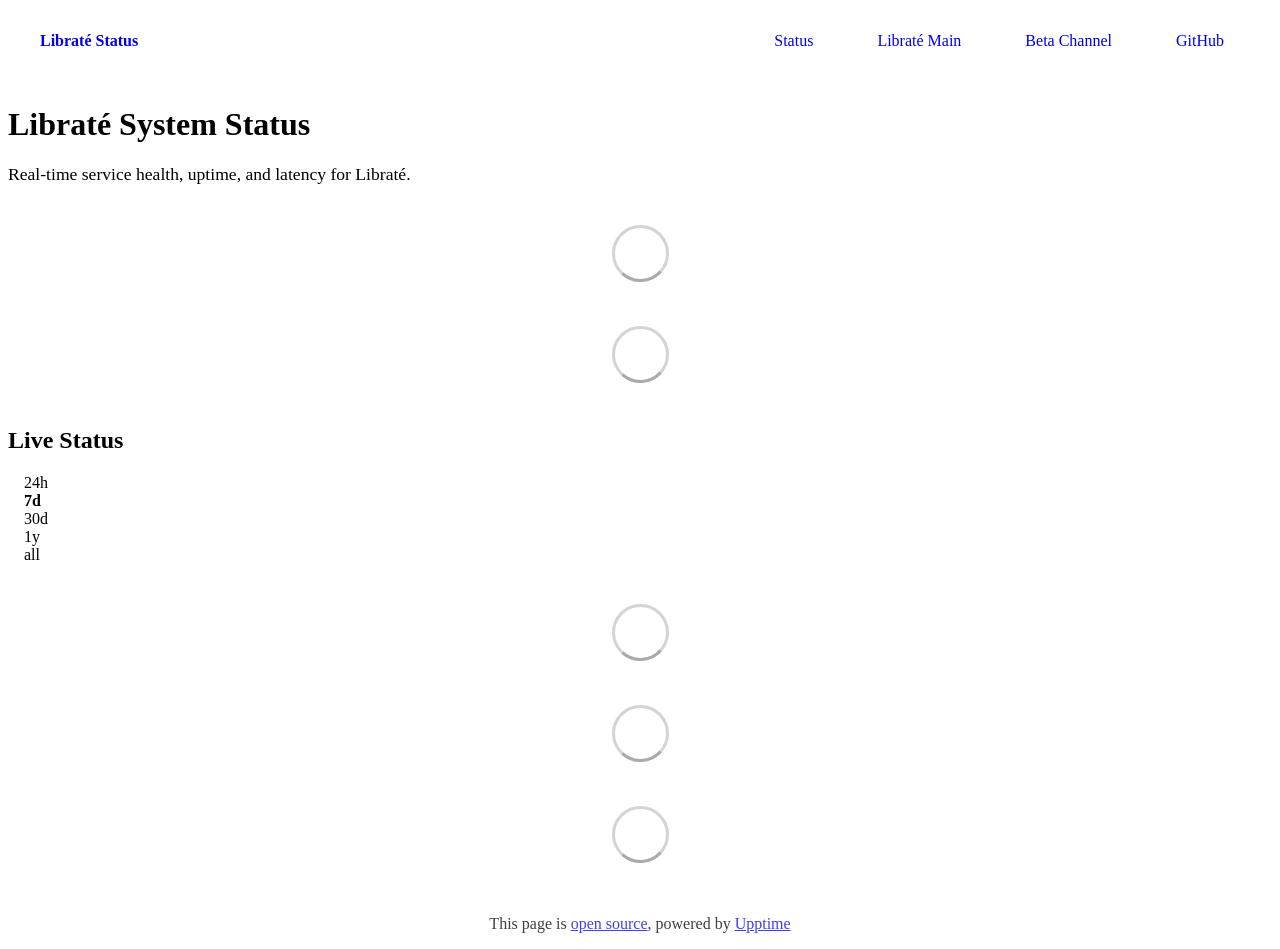
==== index.html @ e99e2a6e "deploy: f93b79f21cb26e898735412e46e18799ef40be3e" ====
<!DOCTYPE html> <html lang=en> <head> <meta charset=utf-8> <meta content="width=device-width,initial-scale=1" name=viewport> <meta content=#333333 name=theme-color> <base href=/ > <link href=manifest.json rel=manifest crossorigin=use-credentials> <script>__SAPPER__={baseUrl:"",preloaded:[void 0,{}]};if('serviceWorker' in navigator)navigator.serviceWorker.register('/service-worker.js');(function(){try{eval("async function x(){}");var main="/client/client.6e28bb0c.js"}catch(e){main="/client/legacy/client.334167ef.js"};var s=document.createElement("script");try{new Function("if(0)import('')")();s.src=main;s.type="module";s.crossOrigin="use-credentials";}catch(e){s.src="/client/shimport@2.0.5.js";s.setAttribute("data-main",main);}document.head.appendChild(s);}());</script> <link href=client/client-31a52aa5.css rel=stylesheet><link href=client/createOctokit-a85f76c7.css rel=stylesheet><link href=client/index-b0b6455a.css rel=stylesheet> <title>Libraté Status</title> <script>// If `prefers-color-scheme` is not supported, fall back to light mode.
      // In this case, light.css will be downloaded with `highest` priority.
      if (typeof window !== "undefined" && typeof document !== "undefined" && "matchMedia" in window && window.matchMedia('(prefers-color-scheme: dark)').media === 'not all') {
        document.documentElement.style.display = 'none';
        document.head.insertAdjacentHTML(
          'beforeend',
          '<link rel="stylesheet" href={`${config.path}/themes/light.css`} onload="document.documentElement.style.display = \'\'">',
        );
      } </script> <link href=https://status.librate.app/themes/light.css rel=stylesheet media=(prefers-color-scheme:light)> <link href=https://status.librate.app/themes/dark.css rel=stylesheet media=(prefers-color-scheme:dark)><link href=https://status.librate.app/global.css rel=stylesheet><link href=https://raw.githubusercontent.com/upptime/upptime/master/assets/upptime-icon.svg rel=icon type=image/svg><link href=/logo-192.png rel=icon type=image/png> <link href=/client/client.6e28bb0c.js rel=modulepreload as=script crossorigin=use-credentials><link href=/client/client-31a52aa5.css rel=preload as=style><link href=/client/index.252798cd.js rel=modulepreload as=script crossorigin=use-credentials><link href=/client/createOctokit.df3ff7d2.js rel=modulepreload as=script crossorigin=use-credentials><link href=/client/inject_styles.803b7e80.js rel=modulepreload as=script crossorigin=use-credentials><link href=/client/createOctokit-a85f76c7.css rel=preload as=style><link href=/client/index-b0b6455a.css rel=preload as=style></head> <body> <div id=sapper> <nav class=svelte-a08hsz><div class="svelte-a08hsz container"><div><a href=https://status.librate.app class="svelte-a08hsz logo"><img alt="" class=svelte-a08hsz src=https://librate.app/icon.png> <div>Libraté Status</div></a></div> <ul class=svelte-a08hsz><li><a href=/ class=svelte-a08hsz target=_self aria-current=page>Status</a> <li><a href=https://librate.app class=svelte-a08hsz target=_self>Libraté Main</a> <li><a href=https://beta.librate.app class=svelte-a08hsz target=_self>Beta Channel</a> <li><a href=https://github.com/TheDaoOfCoding/status-librate class=svelte-a08hsz target=_self>GitHub</a> </li> </ul></div> </nav> <main class=container> <header class=svelte-ngkazm><h1><strong>Libraté System Status</strong></h1> <p class="svelte-ngkazm lead">Real-time service health, uptime, and latency for Libraté.</header> <section class=svelte-8lnl4f><div class="svelte-68jxue loading"><svg class=svelte-68jxue height=38 stroke=#aaa width=38 xmlns=http://www.w3.org/2000/svg><g fill=none fill-rule=evenodd><g stroke-width=2 transform="translate(1 1)"><circle cx=18 cy=18 r=18 stroke-opacity=.5></circle><path d="M36 18c0-9.94-8.06-18-18-18"><animateTransform attributeName=transform dur=1s from="0 18 18" repeatCount=indefinite to="360 18 18" type=rotate></animateTransform></path></g></g></svg></div> </section> <section class=svelte-8lnl4f><div class="svelte-68jxue loading"><svg class=svelte-68jxue height=38 stroke=#aaa width=38 xmlns=http://www.w3.org/2000/svg><g fill=none fill-rule=evenodd><g stroke-width=2 transform="translate(1 1)"><circle cx=18 cy=18 r=18 stroke-opacity=.5></circle><path d="M36 18c0-9.94-8.06-18-18-18"><animateTransform attributeName=transform dur=1s from="0 18 18" repeatCount=indefinite to="360 18 18" type=rotate></animateTransform></path></g></g></svg></div> </section> <div class="svelte-fqsq6s f changed"><h2>Live Status</h2> <form class="svelte-fqsq6s f r"><div><input class=svelte-fqsq6s id=data_day name=d type=radio value=day><label class=svelte-fqsq6s for=data_day>24h</label></div> <div><input class=svelte-fqsq6s id=data_week name=d type=radio value=week checked><label class=svelte-fqsq6s for=data_week>7d</label></div> <div><input class=svelte-fqsq6s id=data_month name=d type=radio value=month><label class=svelte-fqsq6s for=data_month>30d</label></div> <div><input class=svelte-fqsq6s id=data_year name=d type=radio value=year><label class=svelte-fqsq6s for=data_year>1y</label></div> <div><input class=svelte-fqsq6s id=data_all name=d type=radio value=all><label class=svelte-fqsq6s for=data_all>all</label></div></form></div> <section class="svelte-fqsq6s live-status"><div class="svelte-68jxue loading"><svg class=svelte-68jxue height=38 stroke=#aaa width=38 xmlns=http://www.w3.org/2000/svg><g fill=none fill-rule=evenodd><g stroke-width=2 transform="translate(1 1)"><circle cx=18 cy=18 r=18 stroke-opacity=.5></circle><path d="M36 18c0-9.94-8.06-18-18-18"><animateTransform attributeName=transform dur=1s from="0 18 18" repeatCount=indefinite to="360 18 18" type=rotate></animateTransform></path></g></g></svg></div> </section> <section><div class="svelte-68jxue loading"><svg class=svelte-68jxue height=38 stroke=#aaa width=38 xmlns=http://www.w3.org/2000/svg><g fill=none fill-rule=evenodd><g stroke-width=2 transform="translate(1 1)"><circle cx=18 cy=18 r=18 stroke-opacity=.5></circle><path d="M36 18c0-9.94-8.06-18-18-18"><animateTransform attributeName=transform dur=1s from="0 18 18" repeatCount=indefinite to="360 18 18" type=rotate></animateTransform></path></g></g></svg></div> </section> <section><div class="svelte-68jxue loading"><svg class=svelte-68jxue height=38 stroke=#aaa width=38 xmlns=http://www.w3.org/2000/svg><g fill=none fill-rule=evenodd><g stroke-width=2 transform="translate(1 1)"><circle cx=18 cy=18 r=18 stroke-opacity=.5></circle><path d="M36 18c0-9.94-8.06-18-18-18"><animateTransform attributeName=transform dur=1s from="0 18 18" repeatCount=indefinite to="360 18 18" type=rotate></animateTransform></path></g></g></svg></div></section></main> <footer class=svelte-jbr799><p>This page is <a href=https://github.com/TheDaoOfCoding/status-librate>open source</a>, powered by <a href=https://upptime.js.org>Upptime</a></p> </footer></div> <script> try {
        if (typeof window !== "undefined" && window.navigator && navigator.serviceWorker) {
          navigator.serviceWorker.getRegistrations().then(function (registrations) {
            for (let registration of registrations) {
              registration.unregister();
            }
          });
        }
        if (typeof window !== "undefined" && "caches" in window) {
          caches.keys().then(function (keyList) {
            return Promise.all(
              keyList.map(function (key) {
                return caches.delete(key);
              })
            );
          });
        }
      } catch (error) {} </script>
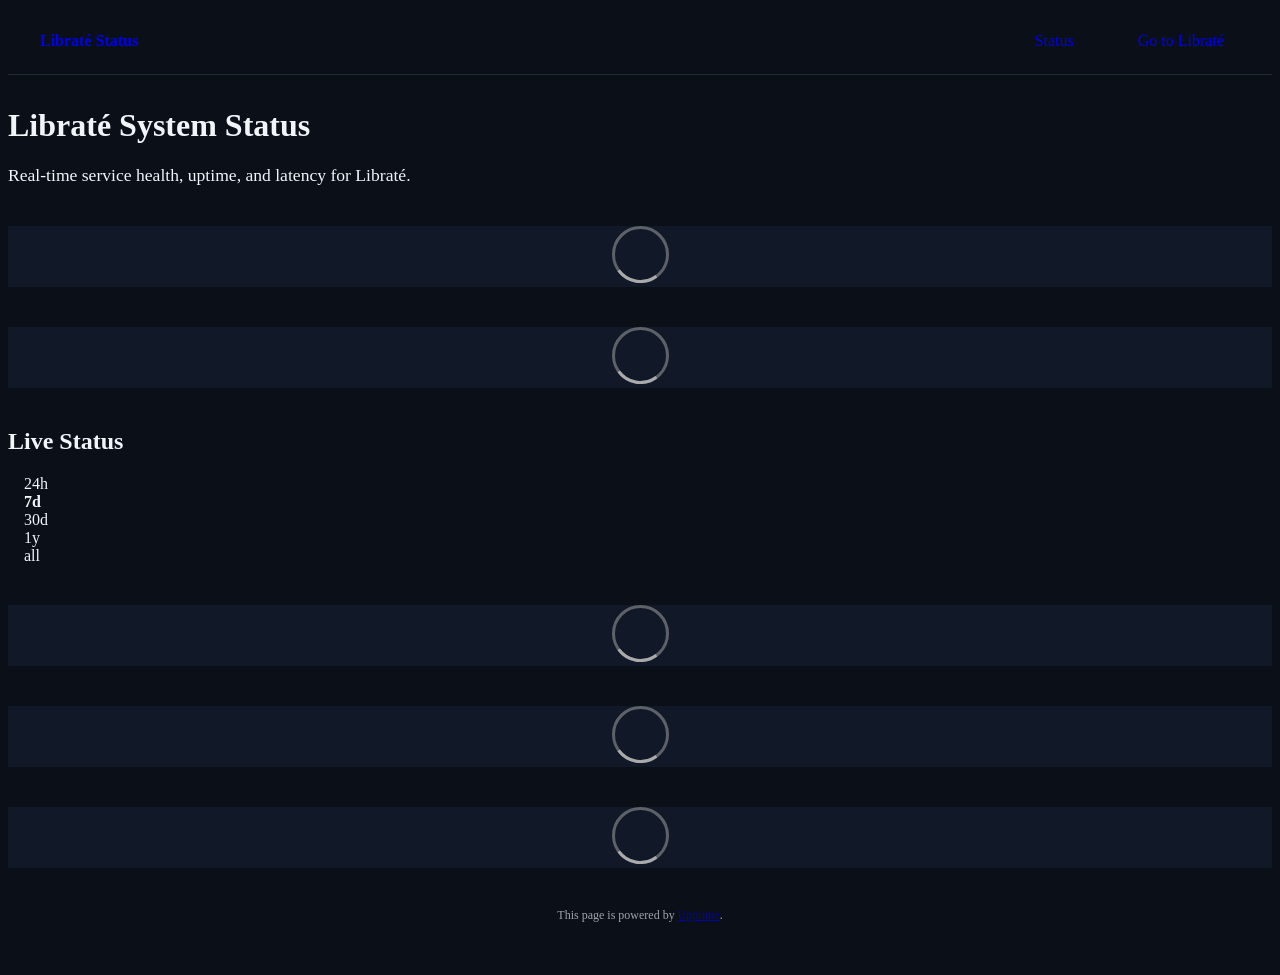
==== commit 5ecdb08e: "deploy: ea95e02819aece655753939b5dbed9e37f55bfc8" ====
--- a/index.html
+++ b/index.html
@@ -1,12 +1,4 @@
-<!DOCTYPE html> <html lang=en> <head> <meta charset=utf-8> <meta content="width=device-width,initial-scale=1" name=viewport> <meta content=#333333 name=theme-color> <base href=/ > <link href=manifest.json rel=manifest crossorigin=use-credentials> <script>__SAPPER__={baseUrl:"",preloaded:[void 0,{}]};if('serviceWorker' in navigator)navigator.serviceWorker.register('/service-worker.js');(function(){try{eval("async function x(){}");var main="/client/client.6e28bb0c.js"}catch(e){main="/client/legacy/client.334167ef.js"};var s=document.createElement("script");try{new Function("if(0)import('')")();s.src=main;s.type="module";s.crossOrigin="use-credentials";}catch(e){s.src="/client/shimport@2.0.5.js";s.setAttribute("data-main",main);}document.head.appendChild(s);}());</script> <link href=client/client-31a52aa5.css rel=stylesheet><link href=client/createOctokit-a85f76c7.css rel=stylesheet><link href=client/index-b0b6455a.css rel=stylesheet> <title>Libraté Status</title> <script>// If `prefers-color-scheme` is not supported, fall back to light mode.
-      // In this case, light.css will be downloaded with `highest` priority.
-      if (typeof window !== "undefined" && typeof document !== "undefined" && "matchMedia" in window && window.matchMedia('(prefers-color-scheme: dark)').media === 'not all') {
-        document.documentElement.style.display = 'none';
-        document.head.insertAdjacentHTML(
-          'beforeend',
-          '<link rel="stylesheet" href={`${config.path}/themes/light.css`} onload="document.documentElement.style.display = \'\'">',
-        );
-      } </script> <link href=https://status.librate.app/themes/light.css rel=stylesheet media=(prefers-color-scheme:light)> <link href=https://status.librate.app/themes/dark.css rel=stylesheet media=(prefers-color-scheme:dark)><link href=https://status.librate.app/global.css rel=stylesheet><link href=https://raw.githubusercontent.com/upptime/upptime/master/assets/upptime-icon.svg rel=icon type=image/svg><link href=/logo-192.png rel=icon type=image/png> <link href=/client/client.6e28bb0c.js rel=modulepreload as=script crossorigin=use-credentials><link href=/client/client-31a52aa5.css rel=preload as=style><link href=/client/index.252798cd.js rel=modulepreload as=script crossorigin=use-credentials><link href=/client/createOctokit.df3ff7d2.js rel=modulepreload as=script crossorigin=use-credentials><link href=/client/inject_styles.803b7e80.js rel=modulepreload as=script crossorigin=use-credentials><link href=/client/createOctokit-a85f76c7.css rel=preload as=style><link href=/client/index-b0b6455a.css rel=preload as=style></head> <body> <div id=sapper> <nav class=svelte-a08hsz><div class="svelte-a08hsz container"><div><a href=https://status.librate.app class="svelte-a08hsz logo"><img alt="" class=svelte-a08hsz src=https://librate.app/icon.png> <div>Libraté Status</div></a></div> <ul class=svelte-a08hsz><li><a href=/ class=svelte-a08hsz target=_self aria-current=page>Status</a> <li><a href=https://librate.app class=svelte-a08hsz target=_self>Libraté Main</a> <li><a href=https://beta.librate.app class=svelte-a08hsz target=_self>Beta Channel</a> <li><a href=https://github.com/TheDaoOfCoding/status-librate class=svelte-a08hsz target=_self>GitHub</a> </li> </ul></div> </nav> <main class=container> <header class=svelte-ngkazm><h1><strong>Libraté System Status</strong></h1> <p class="svelte-ngkazm lead">Real-time service health, uptime, and latency for Libraté.</header> <section class=svelte-8lnl4f><div class="svelte-68jxue loading"><svg class=svelte-68jxue height=38 stroke=#aaa width=38 xmlns=http://www.w3.org/2000/svg><g fill=none fill-rule=evenodd><g stroke-width=2 transform="translate(1 1)"><circle cx=18 cy=18 r=18 stroke-opacity=.5></circle><path d="M36 18c0-9.94-8.06-18-18-18"><animateTransform attributeName=transform dur=1s from="0 18 18" repeatCount=indefinite to="360 18 18" type=rotate></animateTransform></path></g></g></svg></div> </section> <section class=svelte-8lnl4f><div class="svelte-68jxue loading"><svg class=svelte-68jxue height=38 stroke=#aaa width=38 xmlns=http://www.w3.org/2000/svg><g fill=none fill-rule=evenodd><g stroke-width=2 transform="translate(1 1)"><circle cx=18 cy=18 r=18 stroke-opacity=.5></circle><path d="M36 18c0-9.94-8.06-18-18-18"><animateTransform attributeName=transform dur=1s from="0 18 18" repeatCount=indefinite to="360 18 18" type=rotate></animateTransform></path></g></g></svg></div> </section> <div class="svelte-fqsq6s f changed"><h2>Live Status</h2> <form class="svelte-fqsq6s f r"><div><input class=svelte-fqsq6s id=data_day name=d type=radio value=day><label class=svelte-fqsq6s for=data_day>24h</label></div> <div><input class=svelte-fqsq6s id=data_week name=d type=radio value=week checked><label class=svelte-fqsq6s for=data_week>7d</label></div> <div><input class=svelte-fqsq6s id=data_month name=d type=radio value=month><label class=svelte-fqsq6s for=data_month>30d</label></div> <div><input class=svelte-fqsq6s id=data_year name=d type=radio value=year><label class=svelte-fqsq6s for=data_year>1y</label></div> <div><input class=svelte-fqsq6s id=data_all name=d type=radio value=all><label class=svelte-fqsq6s for=data_all>all</label></div></form></div> <section class="svelte-fqsq6s live-status"><div class="svelte-68jxue loading"><svg class=svelte-68jxue height=38 stroke=#aaa width=38 xmlns=http://www.w3.org/2000/svg><g fill=none fill-rule=evenodd><g stroke-width=2 transform="translate(1 1)"><circle cx=18 cy=18 r=18 stroke-opacity=.5></circle><path d="M36 18c0-9.94-8.06-18-18-18"><animateTransform attributeName=transform dur=1s from="0 18 18" repeatCount=indefinite to="360 18 18" type=rotate></animateTransform></path></g></g></svg></div> </section> <section><div class="svelte-68jxue loading"><svg class=svelte-68jxue height=38 stroke=#aaa width=38 xmlns=http://www.w3.org/2000/svg><g fill=none fill-rule=evenodd><g stroke-width=2 transform="translate(1 1)"><circle cx=18 cy=18 r=18 stroke-opacity=.5></circle><path d="M36 18c0-9.94-8.06-18-18-18"><animateTransform attributeName=transform dur=1s from="0 18 18" repeatCount=indefinite to="360 18 18" type=rotate></animateTransform></path></g></g></svg></div> </section> <section><div class="svelte-68jxue loading"><svg class=svelte-68jxue height=38 stroke=#aaa width=38 xmlns=http://www.w3.org/2000/svg><g fill=none fill-rule=evenodd><g stroke-width=2 transform="translate(1 1)"><circle cx=18 cy=18 r=18 stroke-opacity=.5></circle><path d="M36 18c0-9.94-8.06-18-18-18"><animateTransform attributeName=transform dur=1s from="0 18 18" repeatCount=indefinite to="360 18 18" type=rotate></animateTransform></path></g></g></svg></div></section></main> <footer class=svelte-jbr799><p>This page is <a href=https://github.com/TheDaoOfCoding/status-librate>open source</a>, powered by <a href=https://upptime.js.org>Upptime</a></p> </footer></div> <script> try {
+<!DOCTYPE html> <html lang=en> <head> <meta charset=utf-8> <meta content="width=device-width,initial-scale=1" name=viewport> <meta content=#333333 name=theme-color> <base href=/ > <link href=manifest.json rel=manifest crossorigin=use-credentials> <script>__SAPPER__={baseUrl:"",preloaded:[void 0,{}]};if('serviceWorker' in navigator)navigator.serviceWorker.register('/service-worker.js');(function(){try{eval("async function x(){}");var main="/client/client.7a0b348d.js"}catch(e){main="/client/legacy/client.0880f5b7.js"};var s=document.createElement("script");try{new Function("if(0)import('')")();s.src=main;s.type="module";s.crossOrigin="use-credentials";}catch(e){s.src="/client/shimport@2.0.5.js";s.setAttribute("data-main",main);}document.head.appendChild(s);}());</script> <link href=client/client-31a52aa5.css rel=stylesheet><link href=client/createOctokit-a85f76c7.css rel=stylesheet><link href=client/index-b0b6455a.css rel=stylesheet> <title>Libraté Status</title><link href=https://www.librate.app/favicon.png rel=icon type=image/png> <link href=https://www.librate.app/favicon.png rel="shortcut icon" type=image/png> <style>:root{--body-background-color:#0b0f17;--body-text-color:#f1f5f9;--card-background-color:#111827;--nav-background-color:#0b0f17;--nav-border-bottom-color:#1f2937}body{background-color:#0b0f17!important;color:#f1f5f9!important}nav{background-color:#0b0f17!important;border-bottom:1px solid #1f2937!important}.card,article,section{background-color:#111827!important;border-color:#1f2937!important}footer{font-size:.75rem!important;opacity:.65!important;margin-top:2.5rem!important;padding-bottom:2rem!important}footer a,footer p,footer span{font-size:.75rem!important}</style> <link href=/assets/custom.css rel=stylesheet><link href=https://status.librate.app/global.css rel=stylesheet><link href=https://www.librate.app/favicon.png rel=icon type=image/svg><link href=https://www.librate.app/favicon.png rel=icon type=image/png> <link href=/client/client.7a0b348d.js rel=modulepreload as=script crossorigin=use-credentials><link href=/client/client-31a52aa5.css rel=preload as=style><link href=/client/index.db1322d4.js rel=modulepreload as=script crossorigin=use-credentials><link href=/client/createOctokit.10a37d84.js rel=modulepreload as=script crossorigin=use-credentials><link href=/client/inject_styles.803b7e80.js rel=modulepreload as=script crossorigin=use-credentials><link href=/client/createOctokit-a85f76c7.css rel=preload as=style><link href=/client/index-b0b6455a.css rel=preload as=style></head> <body> <div id=sapper> <nav class=svelte-a08hsz><div class="svelte-a08hsz container"><div><a href=https://status.librate.app class="svelte-a08hsz logo"><img alt="" class=svelte-a08hsz src=https://www.librate.app/favicon.png> <div>Libraté Status</div></a></div> <ul class=svelte-a08hsz><li><a href=/ class=svelte-a08hsz target=_self aria-current=page>Status</a> <li><a href=https://www.librate.app class=svelte-a08hsz target=_self>Go to Libraté</a> </li> </ul></div> </nav> <main class=container> <header class=svelte-ngkazm><h1><strong>Libraté System Status</strong></h1> <p class="svelte-ngkazm lead">Real-time service health, uptime, and latency for Libraté.</header> <section class=svelte-8lnl4f><div class="svelte-68jxue loading"><svg class=svelte-68jxue height=38 stroke=#aaa width=38 xmlns=http://www.w3.org/2000/svg><g fill=none fill-rule=evenodd><g stroke-width=2 transform="translate(1 1)"><circle cx=18 cy=18 r=18 stroke-opacity=.5></circle><path d="M36 18c0-9.94-8.06-18-18-18"><animateTransform attributeName=transform dur=1s from="0 18 18" repeatCount=indefinite to="360 18 18" type=rotate></animateTransform></path></g></g></svg></div> </section> <section class=svelte-8lnl4f><div class="svelte-68jxue loading"><svg class=svelte-68jxue height=38 stroke=#aaa width=38 xmlns=http://www.w3.org/2000/svg><g fill=none fill-rule=evenodd><g stroke-width=2 transform="translate(1 1)"><circle cx=18 cy=18 r=18 stroke-opacity=.5></circle><path d="M36 18c0-9.94-8.06-18-18-18"><animateTransform attributeName=transform dur=1s from="0 18 18" repeatCount=indefinite to="360 18 18" type=rotate></animateTransform></path></g></g></svg></div> </section> <div class="svelte-fqsq6s f changed"><h2>Live Status</h2> <form class="svelte-fqsq6s f r"><div><input class=svelte-fqsq6s id=data_day name=d type=radio value=day><label class=svelte-fqsq6s for=data_day>24h</label></div> <div><input class=svelte-fqsq6s id=data_week name=d type=radio value=week checked><label class=svelte-fqsq6s for=data_week>7d</label></div> <div><input class=svelte-fqsq6s id=data_month name=d type=radio value=month><label class=svelte-fqsq6s for=data_month>30d</label></div> <div><input class=svelte-fqsq6s id=data_year name=d type=radio value=year><label class=svelte-fqsq6s for=data_year>1y</label></div> <div><input class=svelte-fqsq6s id=data_all name=d type=radio value=all><label class=svelte-fqsq6s for=data_all>all</label></div></form></div> <section class="svelte-fqsq6s live-status"><div class="svelte-68jxue loading"><svg class=svelte-68jxue height=38 stroke=#aaa width=38 xmlns=http://www.w3.org/2000/svg><g fill=none fill-rule=evenodd><g stroke-width=2 transform="translate(1 1)"><circle cx=18 cy=18 r=18 stroke-opacity=.5></circle><path d="M36 18c0-9.94-8.06-18-18-18"><animateTransform attributeName=transform dur=1s from="0 18 18" repeatCount=indefinite to="360 18 18" type=rotate></animateTransform></path></g></g></svg></div> </section> <section><div class="svelte-68jxue loading"><svg class=svelte-68jxue height=38 stroke=#aaa width=38 xmlns=http://www.w3.org/2000/svg><g fill=none fill-rule=evenodd><g stroke-width=2 transform="translate(1 1)"><circle cx=18 cy=18 r=18 stroke-opacity=.5></circle><path d="M36 18c0-9.94-8.06-18-18-18"><animateTransform attributeName=transform dur=1s from="0 18 18" repeatCount=indefinite to="360 18 18" type=rotate></animateTransform></path></g></g></svg></div> </section> <section><div class="svelte-68jxue loading"><svg class=svelte-68jxue height=38 stroke=#aaa width=38 xmlns=http://www.w3.org/2000/svg><g fill=none fill-rule=evenodd><g stroke-width=2 transform="translate(1 1)"><circle cx=18 cy=18 r=18 stroke-opacity=.5></circle><path d="M36 18c0-9.94-8.06-18-18-18"><animateTransform attributeName=transform dur=1s from="0 18 18" repeatCount=indefinite to="360 18 18" type=rotate></animateTransform></path></g></g></svg></div></section></main> <footer class=svelte-jbr799><p>This page is powered by <a href=https://upptime.js.org>Upptime</a>.</p> </footer></div> <script> try {
         if (typeof window !== "undefined" && window.navigator && navigator.serviceWorker) {
           navigator.serviceWorker.getRegistrations().then(function (registrations) {
             for (let registration of registrations) {
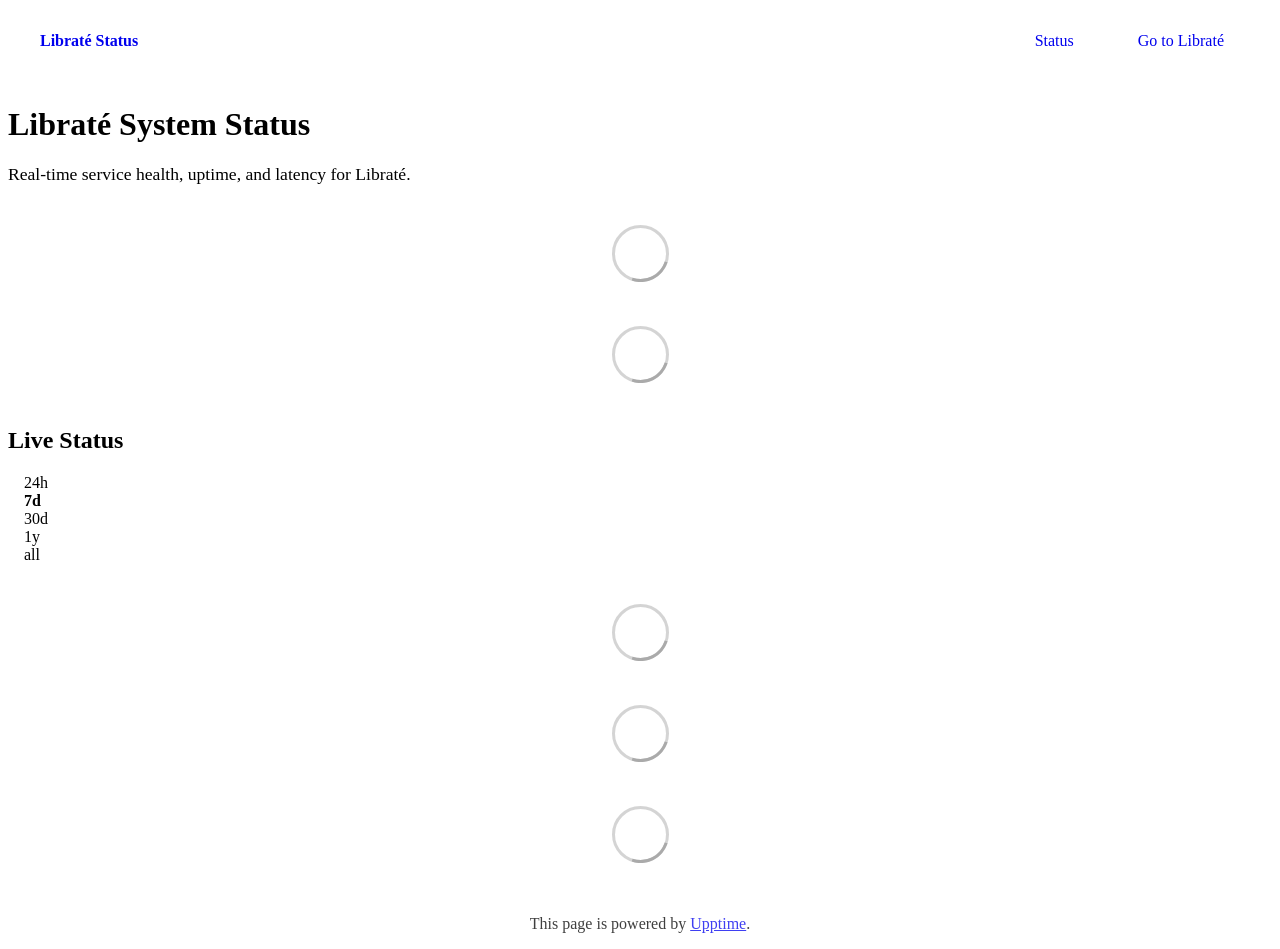
==== commit 7da84039: "deploy: a6da9244c2c4b4215129181642653ea4edbe910f" ====
--- a/index.html
+++ b/index.html
@@ -1,4 +1,4 @@
-<!DOCTYPE html> <html lang=en> <head> <meta charset=utf-8> <meta content="width=device-width,initial-scale=1" name=viewport> <meta content=#333333 name=theme-color> <base href=/ > <link href=manifest.json rel=manifest crossorigin=use-credentials> <script>__SAPPER__={baseUrl:"",preloaded:[void 0,{}]};if('serviceWorker' in navigator)navigator.serviceWorker.register('/service-worker.js');(function(){try{eval("async function x(){}");var main="/client/client.7a0b348d.js"}catch(e){main="/client/legacy/client.0880f5b7.js"};var s=document.createElement("script");try{new Function("if(0)import('')")();s.src=main;s.type="module";s.crossOrigin="use-credentials";}catch(e){s.src="/client/shimport@2.0.5.js";s.setAttribute("data-main",main);}document.head.appendChild(s);}());</script> <link href=client/client-31a52aa5.css rel=stylesheet><link href=client/createOctokit-a85f76c7.css rel=stylesheet><link href=client/index-b0b6455a.css rel=stylesheet> <title>Libraté Status</title><link href=https://www.librate.app/favicon.png rel=icon type=image/png> <link href=https://www.librate.app/favicon.png rel="shortcut icon" type=image/png> <style>:root{--body-background-color:#0b0f17;--body-text-color:#f1f5f9;--card-background-color:#111827;--nav-background-color:#0b0f17;--nav-border-bottom-color:#1f2937}body{background-color:#0b0f17!important;color:#f1f5f9!important}nav{background-color:#0b0f17!important;border-bottom:1px solid #1f2937!important}.card,article,section{background-color:#111827!important;border-color:#1f2937!important}footer{font-size:.75rem!important;opacity:.65!important;margin-top:2.5rem!important;padding-bottom:2rem!important}footer a,footer p,footer span{font-size:.75rem!important}</style> <link href=/assets/custom.css rel=stylesheet><link href=https://status.librate.app/global.css rel=stylesheet><link href=https://www.librate.app/favicon.png rel=icon type=image/svg><link href=https://www.librate.app/favicon.png rel=icon type=image/png> <link href=/client/client.7a0b348d.js rel=modulepreload as=script crossorigin=use-credentials><link href=/client/client-31a52aa5.css rel=preload as=style><link href=/client/index.db1322d4.js rel=modulepreload as=script crossorigin=use-credentials><link href=/client/createOctokit.10a37d84.js rel=modulepreload as=script crossorigin=use-credentials><link href=/client/inject_styles.803b7e80.js rel=modulepreload as=script crossorigin=use-credentials><link href=/client/createOctokit-a85f76c7.css rel=preload as=style><link href=/client/index-b0b6455a.css rel=preload as=style></head> <body> <div id=sapper> <nav class=svelte-a08hsz><div class="svelte-a08hsz container"><div><a href=https://status.librate.app class="svelte-a08hsz logo"><img alt="" class=svelte-a08hsz src=https://www.librate.app/favicon.png> <div>Libraté Status</div></a></div> <ul class=svelte-a08hsz><li><a href=/ class=svelte-a08hsz target=_self aria-current=page>Status</a> <li><a href=https://www.librate.app class=svelte-a08hsz target=_self>Go to Libraté</a> </li> </ul></div> </nav> <main class=container> <header class=svelte-ngkazm><h1><strong>Libraté System Status</strong></h1> <p class="svelte-ngkazm lead">Real-time service health, uptime, and latency for Libraté.</header> <section class=svelte-8lnl4f><div class="svelte-68jxue loading"><svg class=svelte-68jxue height=38 stroke=#aaa width=38 xmlns=http://www.w3.org/2000/svg><g fill=none fill-rule=evenodd><g stroke-width=2 transform="translate(1 1)"><circle cx=18 cy=18 r=18 stroke-opacity=.5></circle><path d="M36 18c0-9.94-8.06-18-18-18"><animateTransform attributeName=transform dur=1s from="0 18 18" repeatCount=indefinite to="360 18 18" type=rotate></animateTransform></path></g></g></svg></div> </section> <section class=svelte-8lnl4f><div class="svelte-68jxue loading"><svg class=svelte-68jxue height=38 stroke=#aaa width=38 xmlns=http://www.w3.org/2000/svg><g fill=none fill-rule=evenodd><g stroke-width=2 transform="translate(1 1)"><circle cx=18 cy=18 r=18 stroke-opacity=.5></circle><path d="M36 18c0-9.94-8.06-18-18-18"><animateTransform attributeName=transform dur=1s from="0 18 18" repeatCount=indefinite to="360 18 18" type=rotate></animateTransform></path></g></g></svg></div> </section> <div class="svelte-fqsq6s f changed"><h2>Live Status</h2> <form class="svelte-fqsq6s f r"><div><input class=svelte-fqsq6s id=data_day name=d type=radio value=day><label class=svelte-fqsq6s for=data_day>24h</label></div> <div><input class=svelte-fqsq6s id=data_week name=d type=radio value=week checked><label class=svelte-fqsq6s for=data_week>7d</label></div> <div><input class=svelte-fqsq6s id=data_month name=d type=radio value=month><label class=svelte-fqsq6s for=data_month>30d</label></div> <div><input class=svelte-fqsq6s id=data_year name=d type=radio value=year><label class=svelte-fqsq6s for=data_year>1y</label></div> <div><input class=svelte-fqsq6s id=data_all name=d type=radio value=all><label class=svelte-fqsq6s for=data_all>all</label></div></form></div> <section class="svelte-fqsq6s live-status"><div class="svelte-68jxue loading"><svg class=svelte-68jxue height=38 stroke=#aaa width=38 xmlns=http://www.w3.org/2000/svg><g fill=none fill-rule=evenodd><g stroke-width=2 transform="translate(1 1)"><circle cx=18 cy=18 r=18 stroke-opacity=.5></circle><path d="M36 18c0-9.94-8.06-18-18-18"><animateTransform attributeName=transform dur=1s from="0 18 18" repeatCount=indefinite to="360 18 18" type=rotate></animateTransform></path></g></g></svg></div> </section> <section><div class="svelte-68jxue loading"><svg class=svelte-68jxue height=38 stroke=#aaa width=38 xmlns=http://www.w3.org/2000/svg><g fill=none fill-rule=evenodd><g stroke-width=2 transform="translate(1 1)"><circle cx=18 cy=18 r=18 stroke-opacity=.5></circle><path d="M36 18c0-9.94-8.06-18-18-18"><animateTransform attributeName=transform dur=1s from="0 18 18" repeatCount=indefinite to="360 18 18" type=rotate></animateTransform></path></g></g></svg></div> </section> <section><div class="svelte-68jxue loading"><svg class=svelte-68jxue height=38 stroke=#aaa width=38 xmlns=http://www.w3.org/2000/svg><g fill=none fill-rule=evenodd><g stroke-width=2 transform="translate(1 1)"><circle cx=18 cy=18 r=18 stroke-opacity=.5></circle><path d="M36 18c0-9.94-8.06-18-18-18"><animateTransform attributeName=transform dur=1s from="0 18 18" repeatCount=indefinite to="360 18 18" type=rotate></animateTransform></path></g></g></svg></div></section></main> <footer class=svelte-jbr799><p>This page is powered by <a href=https://upptime.js.org>Upptime</a>.</p> </footer></div> <script> try {
+<!DOCTYPE html> <html lang=en> <head> <meta charset=utf-8> <meta content="width=device-width,initial-scale=1" name=viewport> <meta content=#333333 name=theme-color> <base href=/ > <link href=manifest.json rel=manifest crossorigin=use-credentials> <script>__SAPPER__={baseUrl:"",preloaded:[void 0,{}]};if('serviceWorker' in navigator)navigator.serviceWorker.register('/service-worker.js');(function(){try{eval("async function x(){}");var main="/client/client.b08d638d.js"}catch(e){main="/client/legacy/client.c1edb9f8.js"};var s=document.createElement("script");try{new Function("if(0)import('')")();s.src=main;s.type="module";s.crossOrigin="use-credentials";}catch(e){s.src="/client/shimport@2.0.5.js";s.setAttribute("data-main",main);}document.head.appendChild(s);}());</script> <link href=client/client-31a52aa5.css rel=stylesheet><link href=client/createOctokit-a85f76c7.css rel=stylesheet><link href=client/index-b0b6455a.css rel=stylesheet> <title>Libraté Status</title><link href=https://www.librate.app/favicon.png rel=icon type=image/png> <link href=https://www.librate.app/favicon.png rel="shortcut icon" type=image/png> <link href=https://fonts.googleapis.com rel=preconnect> <link href=https://fonts.gstatic.com rel=preconnect crossorigin> <link href="https://fonts.googleapis.com/css2?family=Cormorant+Garamond:ital,wght@0,600;0,700;1,600&family=Inter:wght@400;500;600;700&family=JetBrains+Mono:wght@400;500;600&display=swap" rel=stylesheet> <link href=/assets/custom.css rel=stylesheet> <link href=/assets/custom.css rel=stylesheet><link href=https://status.librate.app/global.css rel=stylesheet><link href=https://www.librate.app/librate_minimal_gold_e_cutout.png rel=icon type=image/svg><link href=https://www.librate.app/favicon.png rel=icon type=image/png> <link href=/client/client.b08d638d.js rel=modulepreload as=script crossorigin=use-credentials><link href=/client/client-31a52aa5.css rel=preload as=style><link href=/client/index.d6e0ceab.js rel=modulepreload as=script crossorigin=use-credentials><link href=/client/createOctokit.1b9ecc1a.js rel=modulepreload as=script crossorigin=use-credentials><link href=/client/inject_styles.803b7e80.js rel=modulepreload as=script crossorigin=use-credentials><link href=/client/createOctokit-a85f76c7.css rel=preload as=style><link href=/client/index-b0b6455a.css rel=preload as=style></head> <body> <div id=sapper> <nav class=svelte-a08hsz><div class="svelte-a08hsz container"><div><a href=https://status.librate.app class="svelte-a08hsz logo"><img alt="" class=svelte-a08hsz src=https://www.librate.app/librate_minimal_gold_e_cutout.png> <div>Libraté Status</div></a></div> <ul class=svelte-a08hsz><li><a href=/ class=svelte-a08hsz target=_self aria-current=page>Status</a> <li><a href=https://www.librate.app class=svelte-a08hsz target=_self>Go to Libraté</a> </li> </ul></div> </nav> <main class=container> <header class=svelte-ngkazm><h1><strong>Libraté System Status</strong></h1> <p class="svelte-ngkazm lead">Real-time service health, uptime, and latency for Libraté.</header> <section class=svelte-8lnl4f><div class="svelte-68jxue loading"><svg class=svelte-68jxue height=38 stroke=#aaa width=38 xmlns=http://www.w3.org/2000/svg><g fill=none fill-rule=evenodd><g stroke-width=2 transform="translate(1 1)"><circle cx=18 cy=18 r=18 stroke-opacity=.5></circle><path d="M36 18c0-9.94-8.06-18-18-18"><animateTransform attributeName=transform dur=1s from="0 18 18" repeatCount=indefinite to="360 18 18" type=rotate></animateTransform></path></g></g></svg></div> </section> <section class=svelte-8lnl4f><div class="svelte-68jxue loading"><svg class=svelte-68jxue height=38 stroke=#aaa width=38 xmlns=http://www.w3.org/2000/svg><g fill=none fill-rule=evenodd><g stroke-width=2 transform="translate(1 1)"><circle cx=18 cy=18 r=18 stroke-opacity=.5></circle><path d="M36 18c0-9.94-8.06-18-18-18"><animateTransform attributeName=transform dur=1s from="0 18 18" repeatCount=indefinite to="360 18 18" type=rotate></animateTransform></path></g></g></svg></div> </section> <div class="svelte-fqsq6s f changed"><h2>Live Status</h2> <form class="svelte-fqsq6s f r"><div><input class=svelte-fqsq6s id=data_day name=d type=radio value=day><label class=svelte-fqsq6s for=data_day>24h</label></div> <div><input class=svelte-fqsq6s id=data_week name=d type=radio value=week checked><label class=svelte-fqsq6s for=data_week>7d</label></div> <div><input class=svelte-fqsq6s id=data_month name=d type=radio value=month><label class=svelte-fqsq6s for=data_month>30d</label></div> <div><input class=svelte-fqsq6s id=data_year name=d type=radio value=year><label class=svelte-fqsq6s for=data_year>1y</label></div> <div><input class=svelte-fqsq6s id=data_all name=d type=radio value=all><label class=svelte-fqsq6s for=data_all>all</label></div></form></div> <section class="svelte-fqsq6s live-status"><div class="svelte-68jxue loading"><svg class=svelte-68jxue height=38 stroke=#aaa width=38 xmlns=http://www.w3.org/2000/svg><g fill=none fill-rule=evenodd><g stroke-width=2 transform="translate(1 1)"><circle cx=18 cy=18 r=18 stroke-opacity=.5></circle><path d="M36 18c0-9.94-8.06-18-18-18"><animateTransform attributeName=transform dur=1s from="0 18 18" repeatCount=indefinite to="360 18 18" type=rotate></animateTransform></path></g></g></svg></div> </section> <section><div class="svelte-68jxue loading"><svg class=svelte-68jxue height=38 stroke=#aaa width=38 xmlns=http://www.w3.org/2000/svg><g fill=none fill-rule=evenodd><g stroke-width=2 transform="translate(1 1)"><circle cx=18 cy=18 r=18 stroke-opacity=.5></circle><path d="M36 18c0-9.94-8.06-18-18-18"><animateTransform attributeName=transform dur=1s from="0 18 18" repeatCount=indefinite to="360 18 18" type=rotate></animateTransform></path></g></g></svg></div> </section> <section><div class="svelte-68jxue loading"><svg class=svelte-68jxue height=38 stroke=#aaa width=38 xmlns=http://www.w3.org/2000/svg><g fill=none fill-rule=evenodd><g stroke-width=2 transform="translate(1 1)"><circle cx=18 cy=18 r=18 stroke-opacity=.5></circle><path d="M36 18c0-9.94-8.06-18-18-18"><animateTransform attributeName=transform dur=1s from="0 18 18" repeatCount=indefinite to="360 18 18" type=rotate></animateTransform></path></g></g></svg></div></section></main> <footer class=svelte-jbr799><p>This page is powered by <a href=https://upptime.js.org>Upptime</a>.</p> </footer></div> <script> try {
         if (typeof window !== "undefined" && window.navigator && navigator.serviceWorker) {
           navigator.serviceWorker.getRegistrations().then(function (registrations) {
             for (let registration of registrations) {
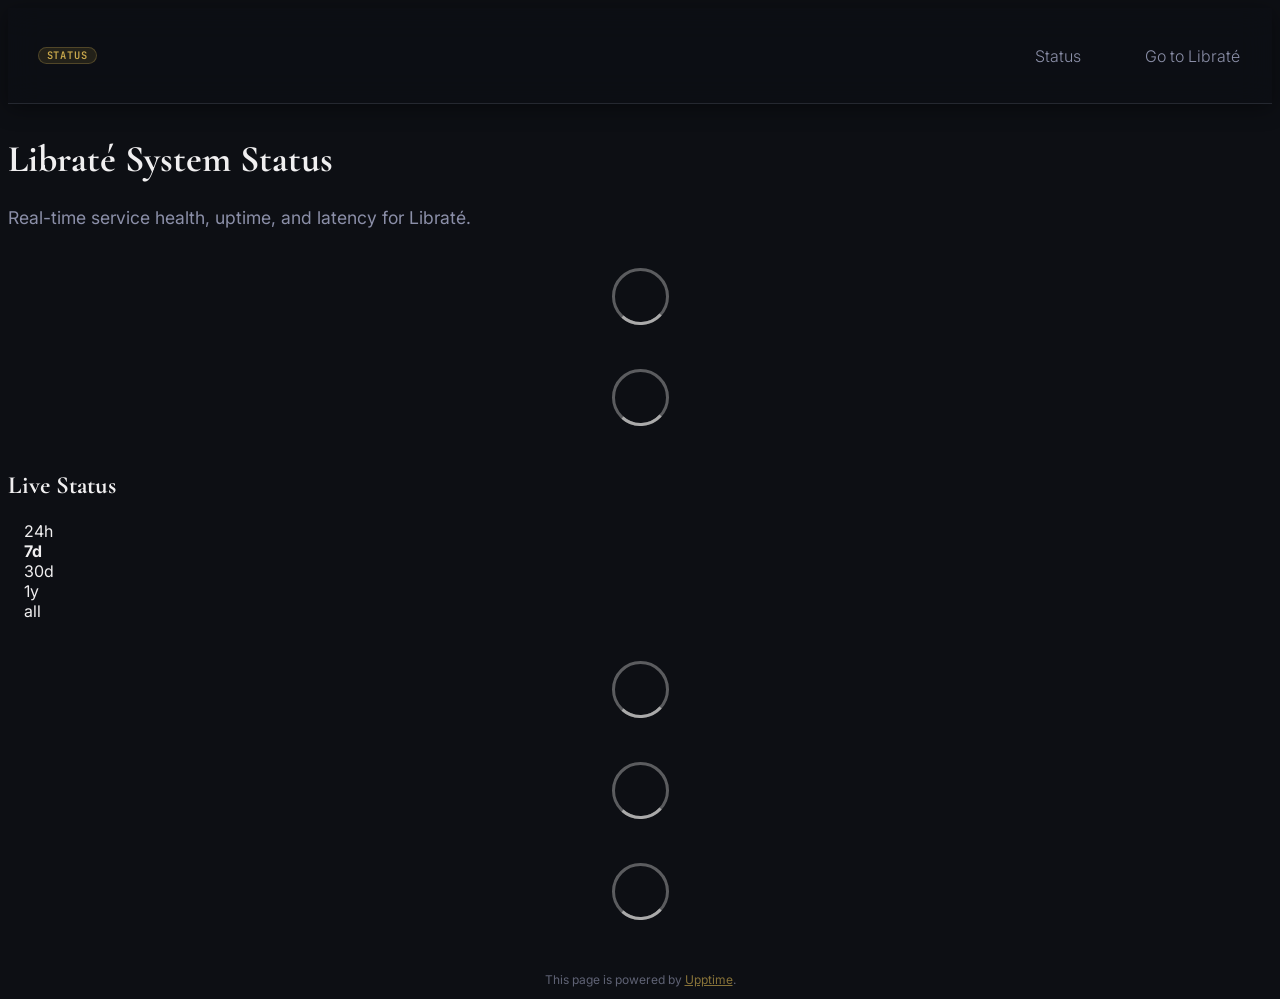
==== commit 57f39fca: "deploy: 38c05b20ed55e8f33d1b653fac096345d96c0929" ====
--- a/index.html
+++ b/index.html
@@ -1,4 +1,4 @@
-<!DOCTYPE html> <html lang=en> <head> <meta charset=utf-8> <meta content="width=device-width,initial-scale=1" name=viewport> <meta content=#333333 name=theme-color> <base href=/ > <link href=manifest.json rel=manifest crossorigin=use-credentials> <script>__SAPPER__={baseUrl:"",preloaded:[void 0,{}]};if('serviceWorker' in navigator)navigator.serviceWorker.register('/service-worker.js');(function(){try{eval("async function x(){}");var main="/client/client.b08d638d.js"}catch(e){main="/client/legacy/client.c1edb9f8.js"};var s=document.createElement("script");try{new Function("if(0)import('')")();s.src=main;s.type="module";s.crossOrigin="use-credentials";}catch(e){s.src="/client/shimport@2.0.5.js";s.setAttribute("data-main",main);}document.head.appendChild(s);}());</script> <link href=client/client-31a52aa5.css rel=stylesheet><link href=client/createOctokit-a85f76c7.css rel=stylesheet><link href=client/index-b0b6455a.css rel=stylesheet> <title>Libraté Status</title><link href=https://www.librate.app/favicon.png rel=icon type=image/png> <link href=https://www.librate.app/favicon.png rel="shortcut icon" type=image/png> <link href=https://fonts.googleapis.com rel=preconnect> <link href=https://fonts.gstatic.com rel=preconnect crossorigin> <link href="https://fonts.googleapis.com/css2?family=Cormorant+Garamond:ital,wght@0,600;0,700;1,600&family=Inter:wght@400;500;600;700&family=JetBrains+Mono:wght@400;500;600&display=swap" rel=stylesheet> <link href=/assets/custom.css rel=stylesheet> <link href=/assets/custom.css rel=stylesheet><link href=https://status.librate.app/global.css rel=stylesheet><link href=https://www.librate.app/librate_minimal_gold_e_cutout.png rel=icon type=image/svg><link href=https://www.librate.app/favicon.png rel=icon type=image/png> <link href=/client/client.b08d638d.js rel=modulepreload as=script crossorigin=use-credentials><link href=/client/client-31a52aa5.css rel=preload as=style><link href=/client/index.d6e0ceab.js rel=modulepreload as=script crossorigin=use-credentials><link href=/client/createOctokit.1b9ecc1a.js rel=modulepreload as=script crossorigin=use-credentials><link href=/client/inject_styles.803b7e80.js rel=modulepreload as=script crossorigin=use-credentials><link href=/client/createOctokit-a85f76c7.css rel=preload as=style><link href=/client/index-b0b6455a.css rel=preload as=style></head> <body> <div id=sapper> <nav class=svelte-a08hsz><div class="svelte-a08hsz container"><div><a href=https://status.librate.app class="svelte-a08hsz logo"><img alt="" class=svelte-a08hsz src=https://www.librate.app/librate_minimal_gold_e_cutout.png> <div>Libraté Status</div></a></div> <ul class=svelte-a08hsz><li><a href=/ class=svelte-a08hsz target=_self aria-current=page>Status</a> <li><a href=https://www.librate.app class=svelte-a08hsz target=_self>Go to Libraté</a> </li> </ul></div> </nav> <main class=container> <header class=svelte-ngkazm><h1><strong>Libraté System Status</strong></h1> <p class="svelte-ngkazm lead">Real-time service health, uptime, and latency for Libraté.</header> <section class=svelte-8lnl4f><div class="svelte-68jxue loading"><svg class=svelte-68jxue height=38 stroke=#aaa width=38 xmlns=http://www.w3.org/2000/svg><g fill=none fill-rule=evenodd><g stroke-width=2 transform="translate(1 1)"><circle cx=18 cy=18 r=18 stroke-opacity=.5></circle><path d="M36 18c0-9.94-8.06-18-18-18"><animateTransform attributeName=transform dur=1s from="0 18 18" repeatCount=indefinite to="360 18 18" type=rotate></animateTransform></path></g></g></svg></div> </section> <section class=svelte-8lnl4f><div class="svelte-68jxue loading"><svg class=svelte-68jxue height=38 stroke=#aaa width=38 xmlns=http://www.w3.org/2000/svg><g fill=none fill-rule=evenodd><g stroke-width=2 transform="translate(1 1)"><circle cx=18 cy=18 r=18 stroke-opacity=.5></circle><path d="M36 18c0-9.94-8.06-18-18-18"><animateTransform attributeName=transform dur=1s from="0 18 18" repeatCount=indefinite to="360 18 18" type=rotate></animateTransform></path></g></g></svg></div> </section> <div class="svelte-fqsq6s f changed"><h2>Live Status</h2> <form class="svelte-fqsq6s f r"><div><input class=svelte-fqsq6s id=data_day name=d type=radio value=day><label class=svelte-fqsq6s for=data_day>24h</label></div> <div><input class=svelte-fqsq6s id=data_week name=d type=radio value=week checked><label class=svelte-fqsq6s for=data_week>7d</label></div> <div><input class=svelte-fqsq6s id=data_month name=d type=radio value=month><label class=svelte-fqsq6s for=data_month>30d</label></div> <div><input class=svelte-fqsq6s id=data_year name=d type=radio value=year><label class=svelte-fqsq6s for=data_year>1y</label></div> <div><input class=svelte-fqsq6s id=data_all name=d type=radio value=all><label class=svelte-fqsq6s for=data_all>all</label></div></form></div> <section class="svelte-fqsq6s live-status"><div class="svelte-68jxue loading"><svg class=svelte-68jxue height=38 stroke=#aaa width=38 xmlns=http://www.w3.org/2000/svg><g fill=none fill-rule=evenodd><g stroke-width=2 transform="translate(1 1)"><circle cx=18 cy=18 r=18 stroke-opacity=.5></circle><path d="M36 18c0-9.94-8.06-18-18-18"><animateTransform attributeName=transform dur=1s from="0 18 18" repeatCount=indefinite to="360 18 18" type=rotate></animateTransform></path></g></g></svg></div> </section> <section><div class="svelte-68jxue loading"><svg class=svelte-68jxue height=38 stroke=#aaa width=38 xmlns=http://www.w3.org/2000/svg><g fill=none fill-rule=evenodd><g stroke-width=2 transform="translate(1 1)"><circle cx=18 cy=18 r=18 stroke-opacity=.5></circle><path d="M36 18c0-9.94-8.06-18-18-18"><animateTransform attributeName=transform dur=1s from="0 18 18" repeatCount=indefinite to="360 18 18" type=rotate></animateTransform></path></g></g></svg></div> </section> <section><div class="svelte-68jxue loading"><svg class=svelte-68jxue height=38 stroke=#aaa width=38 xmlns=http://www.w3.org/2000/svg><g fill=none fill-rule=evenodd><g stroke-width=2 transform="translate(1 1)"><circle cx=18 cy=18 r=18 stroke-opacity=.5></circle><path d="M36 18c0-9.94-8.06-18-18-18"><animateTransform attributeName=transform dur=1s from="0 18 18" repeatCount=indefinite to="360 18 18" type=rotate></animateTransform></path></g></g></svg></div></section></main> <footer class=svelte-jbr799><p>This page is powered by <a href=https://upptime.js.org>Upptime</a>.</p> </footer></div> <script> try {
+<!DOCTYPE html> <html lang=en> <head> <meta charset=utf-8> <meta content="width=device-width,initial-scale=1" name=viewport> <meta content=#333333 name=theme-color> <base href=/ > <link href=manifest.json rel=manifest crossorigin=use-credentials> <script>__SAPPER__={baseUrl:"",preloaded:[void 0,{}]};if('serviceWorker' in navigator)navigator.serviceWorker.register('/service-worker.js');(function(){try{eval("async function x(){}");var main="/client/client.88f90676.js"}catch(e){main="/client/legacy/client.17499b74.js"};var s=document.createElement("script");try{new Function("if(0)import('')")();s.src=main;s.type="module";s.crossOrigin="use-credentials";}catch(e){s.src="/client/shimport@2.0.5.js";s.setAttribute("data-main",main);}document.head.appendChild(s);}());</script> <link href=client/client-31a52aa5.css rel=stylesheet><link href=client/createOctokit-a85f76c7.css rel=stylesheet><link href=client/index-b0b6455a.css rel=stylesheet> <title>Libraté Status</title><link href=https://status.librate.app/favicon.png rel=icon type=image/png> <link href=https://status.librate.app/favicon.png rel="shortcut icon" type=image/png> <link href=https://fonts.googleapis.com rel=preconnect> <link href=https://fonts.gstatic.com rel=preconnect crossorigin> <link href="https://fonts.googleapis.com/css2?family=Cormorant+Garamond:ital,wght@0,600;0,700;1,600&family=Inter:wght@400;500;600;700&family=JetBrains+Mono:wght@400;500;600&display=swap" rel=stylesheet> <link href=https://status.librate.app/librate-theme.css rel=stylesheet> <style>:root{--body-background-color:#0d0f14;--body-text-color:#f0eff0;--card-background-color:#161920;--card-border-color:#252830;--nav-background-color:#0d0f14;--nav-border-bottom-color:#252830;--nav-current-border-bottom-color:#c9a84c;--up-border-left-color:#4caf84;--up-color-color:#f0eff0;--tag-color:#4caf84;--tag-up-background-color:rgba(76, 175, 132, 0.12);--down-border-left-color:#e05c5c;--down-background-color:#1c1417;--tag-down-background-color:rgba(224, 92, 92, 0.12);--degraded-border-left-color:#c9a84c;--tag-degraded-background-color:rgba(201, 168, 76, 0.12);--change-background-color:#c9a84c;--code-color:#c9a84c;--code-background-color:#1e2028;--submit-button-background-color:#c9a84c;--submit-button-border-color:#e0bc6a;--submit-button-color:#0d0f14}body,html{background-color:#0d0f14!important;color:#f0eff0!important;font-family:Inter,-apple-system,BlinkMacSystemFont,'Segoe UI',Roboto,sans-serif!important}nav{background-color:rgba(13,15,20,.9)!important;backdrop-filter:blur(16px)!important;-webkit-backdrop-filter:blur(16px)!important;border-bottom:1px solid #252830!important;padding:.85rem 0!important;position:sticky!important;top:0!important;z-index:50!important;box-shadow:0 4px 20px rgba(0,0,0,.4)!important}nav a.logo{display:flex!important;align-items:center!important;gap:.5rem!important;text-decoration:none!important}nav a.logo img{height:28px!important;width:auto!important;max-height:28px!important;object-fit:contain!important;filter:drop-shadow(0 0 10px rgba(201, 168, 76, .25))!important;transition:transform .25s cubic-bezier(.4,0,.2,1)!important}nav a.logo:hover img{transform:scale(1.05)!important}nav a.logo div{display:none!important}nav a.logo::after{content:"STATUS"!important;display:inline-flex!important;align-items:center!important;font-family:'JetBrains Mono',monospace!important;font-size:.65rem!important;font-weight:600!important;letter-spacing:.08em!important;color:#c9a84c!important;background-color:rgba(201,168,76,.12)!important;border:1px solid rgba(201,168,76,.28)!important;padding:.15rem .5rem!important;border-radius:9999px!important;text-transform:uppercase!important;line-height:1!important;margin-left:.35rem!important}nav ul li a{font-family:Inter,sans-serif!important;color:#8b8fa8!important}nav ul li a:hover{color:#c9a84c!important}header h1{font-family:'Cormorant Garamond',Georgia,serif!important;font-size:2.35rem!important;font-weight:700!important;color:#f0eff0!important}header p.lead{color:#8b8fa8!important}h2{font-family:'Cormorant Garamond',Georgia,serif!important;font-size:1.55rem!important;font-weight:700!important;color:#f0eff0!important}article{background-color:#161920!important;border:1px solid #252830!important;border-left:1px solid #252830!important;border-radius:12px!important;padding:1.25rem 1.5rem!important;box-shadow:0 4px 20px rgba(0,0,0,.3)!important;margin-bottom:.85rem!important;position:relative!important}article:hover{border-color:#32363f!important;transform:translateY(-1px)!important;box-shadow:0 8px 24px rgba(0,0,0,.45)!important}article.up{border-left:1px solid #252830!important}article.down{border-left:1px solid rgba(224,92,92,.5)!important;background:linear-gradient(90deg,rgba(224,92,92,.08) 0,#161920 60%)!important}article.degraded{border-left:1px solid rgba(201,168,76,.5)!important;background:linear-gradient(90deg,rgba(201,168,76,.08) 0,#161920 60%)!important}article.up h4::before{content:""!important;display:inline-block!important;width:8px!important;height:8px!important;border-radius:50%!important;background-color:#4caf84!important;box-shadow:0 0 8px rgba(76,175,132,.6)!important;margin-right:.65rem!important;vertical-align:.08rem!important}article.down h4::before{content:""!important;display:inline-block!important;width:8px!important;height:8px!important;border-radius:50%!important;background-color:#e05c5c!important;box-shadow:0 0 8px rgba(224,92,92,.6)!important;margin-right:.65rem!important;vertical-align:.08rem!important}article.degraded h4::before{content:""!important;display:inline-block!important;width:8px!important;height:8px!important;border-radius:50%!important;background-color:#c9a84c!important;box-shadow:0 0 8px rgba(201,168,76,.6)!important;margin-right:.65rem!important;vertical-align:.08rem!important}article h4{font-family:'Cormorant Garamond',Georgia,serif!important;font-size:1.25rem!important;font-weight:700!important;color:#f0eff0!important;display:flex!important;align-items:center!important}article h4 a{color:#f0eff0!important;text-decoration:none!important}article h4 a:hover{color:#c9a84c!important}article h4 img.icon{display:none!important}.tag,article span.tag,span.tag{font-family:'JetBrains Mono',monospace!important;font-size:.72rem!important;font-weight:600!important;border-radius:9999px!important;padding:.2rem .65rem!important;text-transform:uppercase!important}.tag.up,article span.tag.up,span.tag.up{background-color:rgba(76,175,132,.12)!important;border:1px solid rgba(76,175,132,.3)!important;color:#4caf84!important}.tag.down,article span.tag.down,span.tag.down{background-color:rgba(224,92,92,.12)!important;border:1px solid rgba(224,92,92,.3)!important;color:#e05c5c!important}.tag.degraded,article span.tag.degraded,span.tag.degraded{background-color:rgba(201,168,76,.12)!important;border:1px solid rgba(201,168,76,.3)!important;color:#c9a84c!important}article div{font-family:Inter,sans-serif!important;color:#8b8fa8!important}article .data{font-family:'JetBrains Mono',monospace!important;font-weight:600!important;color:#f0eff0!important}article.graph{background-image:none!important}footer{text-align:center!important;font-size:.75rem!important;opacity:.65!important;color:#8b8fa8!important}footer a{color:#c9a84c!important}</style> <link href=https://status.librate.app/librate-theme.css rel=stylesheet><link href=https://status.librate.app/global.css rel=stylesheet><link href=https://status.librate.app/librate_minimal_gold_e_cutout.png rel=icon type=image/svg><link href=https://status.librate.app/favicon.png rel=icon type=image/png> <link href=/client/client.88f90676.js rel=modulepreload as=script crossorigin=use-credentials><link href=/client/client-31a52aa5.css rel=preload as=style><link href=/client/index.7f1d9e87.js rel=modulepreload as=script crossorigin=use-credentials><link href=/client/createOctokit.515aa61f.js rel=modulepreload as=script crossorigin=use-credentials><link href=/client/inject_styles.803b7e80.js rel=modulepreload as=script crossorigin=use-credentials><link href=/client/createOctokit-a85f76c7.css rel=preload as=style><link href=/client/index-b0b6455a.css rel=preload as=style></head> <body> <div id=sapper> <nav class=svelte-a08hsz><div class="svelte-a08hsz container"><div><a href=https://status.librate.app class="svelte-a08hsz logo"><img alt="" class=svelte-a08hsz src=https://status.librate.app/librate_minimal_gold_e_cutout.png> <div>Libraté Status</div></a></div> <ul class=svelte-a08hsz><li><a href=/ class=svelte-a08hsz target=_self aria-current=page>Status</a> <li><a href=https://www.librate.app class=svelte-a08hsz target=_self>Go to Libraté</a> </li> </ul></div> </nav> <main class=container> <header class=svelte-ngkazm><h1><strong>Libraté System Status</strong></h1> <p class="svelte-ngkazm lead">Real-time service health, uptime, and latency for Libraté.</header> <section class=svelte-8lnl4f><div class="svelte-68jxue loading"><svg class=svelte-68jxue height=38 stroke=#aaa width=38 xmlns=http://www.w3.org/2000/svg><g fill=none fill-rule=evenodd><g stroke-width=2 transform="translate(1 1)"><circle cx=18 cy=18 r=18 stroke-opacity=.5></circle><path d="M36 18c0-9.94-8.06-18-18-18"><animateTransform attributeName=transform dur=1s from="0 18 18" repeatCount=indefinite to="360 18 18" type=rotate></animateTransform></path></g></g></svg></div> </section> <section class=svelte-8lnl4f><div class="svelte-68jxue loading"><svg class=svelte-68jxue height=38 stroke=#aaa width=38 xmlns=http://www.w3.org/2000/svg><g fill=none fill-rule=evenodd><g stroke-width=2 transform="translate(1 1)"><circle cx=18 cy=18 r=18 stroke-opacity=.5></circle><path d="M36 18c0-9.94-8.06-18-18-18"><animateTransform attributeName=transform dur=1s from="0 18 18" repeatCount=indefinite to="360 18 18" type=rotate></animateTransform></path></g></g></svg></div> </section> <div class="svelte-fqsq6s f changed"><h2>Live Status</h2> <form class="svelte-fqsq6s f r"><div><input class=svelte-fqsq6s id=data_day name=d type=radio value=day><label class=svelte-fqsq6s for=data_day>24h</label></div> <div><input class=svelte-fqsq6s id=data_week name=d type=radio value=week checked><label class=svelte-fqsq6s for=data_week>7d</label></div> <div><input class=svelte-fqsq6s id=data_month name=d type=radio value=month><label class=svelte-fqsq6s for=data_month>30d</label></div> <div><input class=svelte-fqsq6s id=data_year name=d type=radio value=year><label class=svelte-fqsq6s for=data_year>1y</label></div> <div><input class=svelte-fqsq6s id=data_all name=d type=radio value=all><label class=svelte-fqsq6s for=data_all>all</label></div></form></div> <section class="svelte-fqsq6s live-status"><div class="svelte-68jxue loading"><svg class=svelte-68jxue height=38 stroke=#aaa width=38 xmlns=http://www.w3.org/2000/svg><g fill=none fill-rule=evenodd><g stroke-width=2 transform="translate(1 1)"><circle cx=18 cy=18 r=18 stroke-opacity=.5></circle><path d="M36 18c0-9.94-8.06-18-18-18"><animateTransform attributeName=transform dur=1s from="0 18 18" repeatCount=indefinite to="360 18 18" type=rotate></animateTransform></path></g></g></svg></div> </section> <section><div class="svelte-68jxue loading"><svg class=svelte-68jxue height=38 stroke=#aaa width=38 xmlns=http://www.w3.org/2000/svg><g fill=none fill-rule=evenodd><g stroke-width=2 transform="translate(1 1)"><circle cx=18 cy=18 r=18 stroke-opacity=.5></circle><path d="M36 18c0-9.94-8.06-18-18-18"><animateTransform attributeName=transform dur=1s from="0 18 18" repeatCount=indefinite to="360 18 18" type=rotate></animateTransform></path></g></g></svg></div> </section> <section><div class="svelte-68jxue loading"><svg class=svelte-68jxue height=38 stroke=#aaa width=38 xmlns=http://www.w3.org/2000/svg><g fill=none fill-rule=evenodd><g stroke-width=2 transform="translate(1 1)"><circle cx=18 cy=18 r=18 stroke-opacity=.5></circle><path d="M36 18c0-9.94-8.06-18-18-18"><animateTransform attributeName=transform dur=1s from="0 18 18" repeatCount=indefinite to="360 18 18" type=rotate></animateTransform></path></g></g></svg></div></section></main> <footer class=svelte-jbr799><p>This page is powered by <a href=https://upptime.js.org>Upptime</a>.</p> </footer></div> <script> try {
         if (typeof window !== "undefined" && window.navigator && navigator.serviceWorker) {
           navigator.serviceWorker.getRegistrations().then(function (registrations) {
             for (let registration of registrations) {
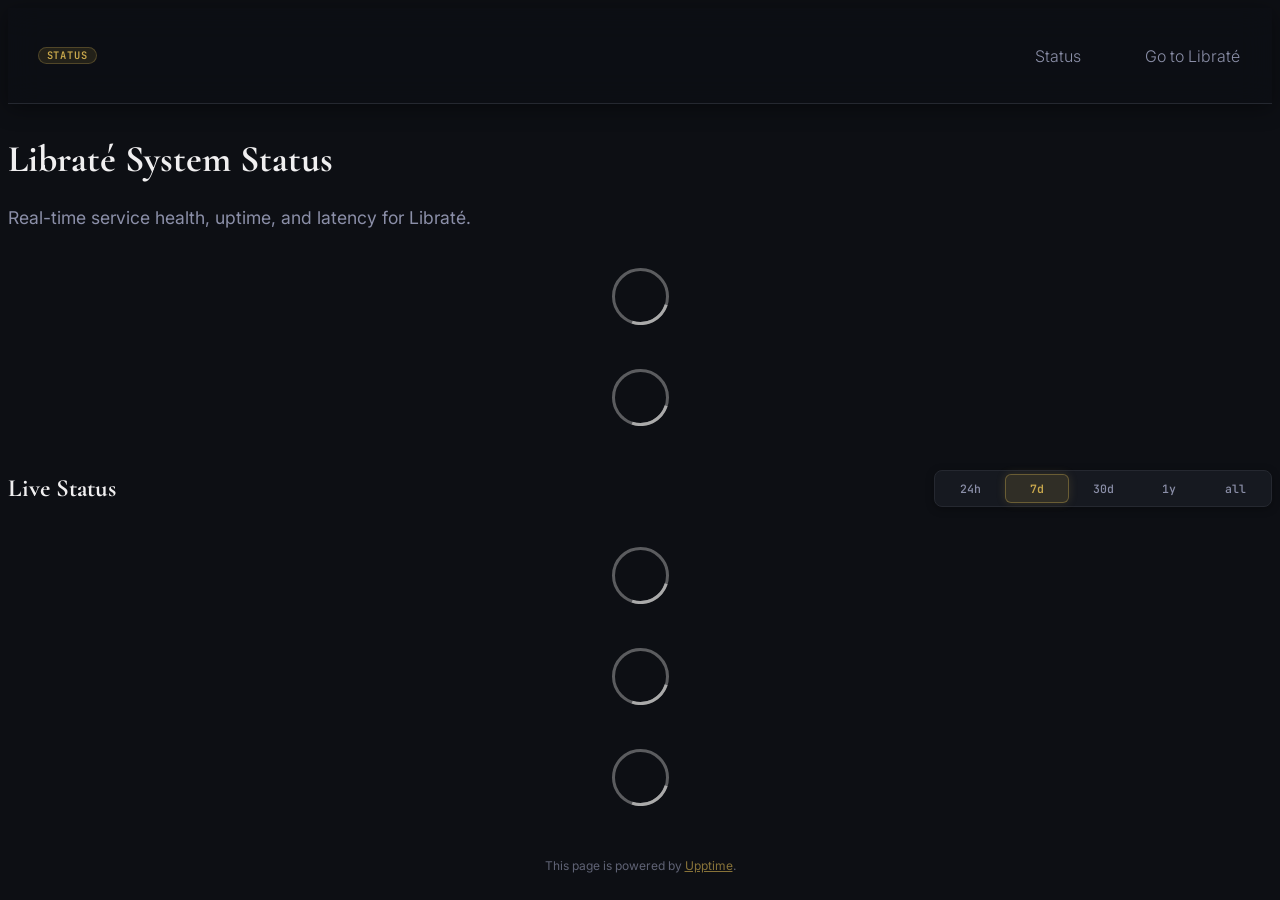
==== commit bcd744a9: "deploy: 15f32b8071092a60f11abf28a0361a7aa20f1bc6" ====
--- a/index.html
+++ b/index.html
@@ -1,4 +1,4 @@
-<!DOCTYPE html> <html lang=en> <head> <meta charset=utf-8> <meta content="width=device-width,initial-scale=1" name=viewport> <meta content=#333333 name=theme-color> <base href=/ > <link href=manifest.json rel=manifest crossorigin=use-credentials> <script>__SAPPER__={baseUrl:"",preloaded:[void 0,{}]};if('serviceWorker' in navigator)navigator.serviceWorker.register('/service-worker.js');(function(){try{eval("async function x(){}");var main="/client/client.88f90676.js"}catch(e){main="/client/legacy/client.17499b74.js"};var s=document.createElement("script");try{new Function("if(0)import('')")();s.src=main;s.type="module";s.crossOrigin="use-credentials";}catch(e){s.src="/client/shimport@2.0.5.js";s.setAttribute("data-main",main);}document.head.appendChild(s);}());</script> <link href=client/client-31a52aa5.css rel=stylesheet><link href=client/createOctokit-a85f76c7.css rel=stylesheet><link href=client/index-b0b6455a.css rel=stylesheet> <title>Libraté Status</title><link href=https://status.librate.app/favicon.png rel=icon type=image/png> <link href=https://status.librate.app/favicon.png rel="shortcut icon" type=image/png> <link href=https://fonts.googleapis.com rel=preconnect> <link href=https://fonts.gstatic.com rel=preconnect crossorigin> <link href="https://fonts.googleapis.com/css2?family=Cormorant+Garamond:ital,wght@0,600;0,700;1,600&family=Inter:wght@400;500;600;700&family=JetBrains+Mono:wght@400;500;600&display=swap" rel=stylesheet> <link href=https://status.librate.app/librate-theme.css rel=stylesheet> <style>:root{--body-background-color:#0d0f14;--body-text-color:#f0eff0;--card-background-color:#161920;--card-border-color:#252830;--nav-background-color:#0d0f14;--nav-border-bottom-color:#252830;--nav-current-border-bottom-color:#c9a84c;--up-border-left-color:#4caf84;--up-color-color:#f0eff0;--tag-color:#4caf84;--tag-up-background-color:rgba(76, 175, 132, 0.12);--down-border-left-color:#e05c5c;--down-background-color:#1c1417;--tag-down-background-color:rgba(224, 92, 92, 0.12);--degraded-border-left-color:#c9a84c;--tag-degraded-background-color:rgba(201, 168, 76, 0.12);--change-background-color:#c9a84c;--code-color:#c9a84c;--code-background-color:#1e2028;--submit-button-background-color:#c9a84c;--submit-button-border-color:#e0bc6a;--submit-button-color:#0d0f14}body,html{background-color:#0d0f14!important;color:#f0eff0!important;font-family:Inter,-apple-system,BlinkMacSystemFont,'Segoe UI',Roboto,sans-serif!important}nav{background-color:rgba(13,15,20,.9)!important;backdrop-filter:blur(16px)!important;-webkit-backdrop-filter:blur(16px)!important;border-bottom:1px solid #252830!important;padding:.85rem 0!important;position:sticky!important;top:0!important;z-index:50!important;box-shadow:0 4px 20px rgba(0,0,0,.4)!important}nav a.logo{display:flex!important;align-items:center!important;gap:.5rem!important;text-decoration:none!important}nav a.logo img{height:28px!important;width:auto!important;max-height:28px!important;object-fit:contain!important;filter:drop-shadow(0 0 10px rgba(201, 168, 76, .25))!important;transition:transform .25s cubic-bezier(.4,0,.2,1)!important}nav a.logo:hover img{transform:scale(1.05)!important}nav a.logo div{display:none!important}nav a.logo::after{content:"STATUS"!important;display:inline-flex!important;align-items:center!important;font-family:'JetBrains Mono',monospace!important;font-size:.65rem!important;font-weight:600!important;letter-spacing:.08em!important;color:#c9a84c!important;background-color:rgba(201,168,76,.12)!important;border:1px solid rgba(201,168,76,.28)!important;padding:.15rem .5rem!important;border-radius:9999px!important;text-transform:uppercase!important;line-height:1!important;margin-left:.35rem!important}nav ul li a{font-family:Inter,sans-serif!important;color:#8b8fa8!important}nav ul li a:hover{color:#c9a84c!important}header h1{font-family:'Cormorant Garamond',Georgia,serif!important;font-size:2.35rem!important;font-weight:700!important;color:#f0eff0!important}header p.lead{color:#8b8fa8!important}h2{font-family:'Cormorant Garamond',Georgia,serif!important;font-size:1.55rem!important;font-weight:700!important;color:#f0eff0!important}article{background-color:#161920!important;border:1px solid #252830!important;border-left:1px solid #252830!important;border-radius:12px!important;padding:1.25rem 1.5rem!important;box-shadow:0 4px 20px rgba(0,0,0,.3)!important;margin-bottom:.85rem!important;position:relative!important}article:hover{border-color:#32363f!important;transform:translateY(-1px)!important;box-shadow:0 8px 24px rgba(0,0,0,.45)!important}article.up{border-left:1px solid #252830!important}article.down{border-left:1px solid rgba(224,92,92,.5)!important;background:linear-gradient(90deg,rgba(224,92,92,.08) 0,#161920 60%)!important}article.degraded{border-left:1px solid rgba(201,168,76,.5)!important;background:linear-gradient(90deg,rgba(201,168,76,.08) 0,#161920 60%)!important}article.up h4::before{content:""!important;display:inline-block!important;width:8px!important;height:8px!important;border-radius:50%!important;background-color:#4caf84!important;box-shadow:0 0 8px rgba(76,175,132,.6)!important;margin-right:.65rem!important;vertical-align:.08rem!important}article.down h4::before{content:""!important;display:inline-block!important;width:8px!important;height:8px!important;border-radius:50%!important;background-color:#e05c5c!important;box-shadow:0 0 8px rgba(224,92,92,.6)!important;margin-right:.65rem!important;vertical-align:.08rem!important}article.degraded h4::before{content:""!important;display:inline-block!important;width:8px!important;height:8px!important;border-radius:50%!important;background-color:#c9a84c!important;box-shadow:0 0 8px rgba(201,168,76,.6)!important;margin-right:.65rem!important;vertical-align:.08rem!important}article h4{font-family:'Cormorant Garamond',Georgia,serif!important;font-size:1.25rem!important;font-weight:700!important;color:#f0eff0!important;display:flex!important;align-items:center!important}article h4 a{color:#f0eff0!important;text-decoration:none!important}article h4 a:hover{color:#c9a84c!important}article h4 img.icon{display:none!important}.tag,article span.tag,span.tag{font-family:'JetBrains Mono',monospace!important;font-size:.72rem!important;font-weight:600!important;border-radius:9999px!important;padding:.2rem .65rem!important;text-transform:uppercase!important}.tag.up,article span.tag.up,span.tag.up{background-color:rgba(76,175,132,.12)!important;border:1px solid rgba(76,175,132,.3)!important;color:#4caf84!important}.tag.down,article span.tag.down,span.tag.down{background-color:rgba(224,92,92,.12)!important;border:1px solid rgba(224,92,92,.3)!important;color:#e05c5c!important}.tag.degraded,article span.tag.degraded,span.tag.degraded{background-color:rgba(201,168,76,.12)!important;border:1px solid rgba(201,168,76,.3)!important;color:#c9a84c!important}article div{font-family:Inter,sans-serif!important;color:#8b8fa8!important}article .data{font-family:'JetBrains Mono',monospace!important;font-weight:600!important;color:#f0eff0!important}article.graph{background-image:none!important}footer{text-align:center!important;font-size:.75rem!important;opacity:.65!important;color:#8b8fa8!important}footer a{color:#c9a84c!important}</style> <link href=https://status.librate.app/librate-theme.css rel=stylesheet><link href=https://status.librate.app/global.css rel=stylesheet><link href=https://status.librate.app/librate_minimal_gold_e_cutout.png rel=icon type=image/svg><link href=https://status.librate.app/favicon.png rel=icon type=image/png> <link href=/client/client.88f90676.js rel=modulepreload as=script crossorigin=use-credentials><link href=/client/client-31a52aa5.css rel=preload as=style><link href=/client/index.7f1d9e87.js rel=modulepreload as=script crossorigin=use-credentials><link href=/client/createOctokit.515aa61f.js rel=modulepreload as=script crossorigin=use-credentials><link href=/client/inject_styles.803b7e80.js rel=modulepreload as=script crossorigin=use-credentials><link href=/client/createOctokit-a85f76c7.css rel=preload as=style><link href=/client/index-b0b6455a.css rel=preload as=style></head> <body> <div id=sapper> <nav class=svelte-a08hsz><div class="svelte-a08hsz container"><div><a href=https://status.librate.app class="svelte-a08hsz logo"><img alt="" class=svelte-a08hsz src=https://status.librate.app/librate_minimal_gold_e_cutout.png> <div>Libraté Status</div></a></div> <ul class=svelte-a08hsz><li><a href=/ class=svelte-a08hsz target=_self aria-current=page>Status</a> <li><a href=https://www.librate.app class=svelte-a08hsz target=_self>Go to Libraté</a> </li> </ul></div> </nav> <main class=container> <header class=svelte-ngkazm><h1><strong>Libraté System Status</strong></h1> <p class="svelte-ngkazm lead">Real-time service health, uptime, and latency for Libraté.</header> <section class=svelte-8lnl4f><div class="svelte-68jxue loading"><svg class=svelte-68jxue height=38 stroke=#aaa width=38 xmlns=http://www.w3.org/2000/svg><g fill=none fill-rule=evenodd><g stroke-width=2 transform="translate(1 1)"><circle cx=18 cy=18 r=18 stroke-opacity=.5></circle><path d="M36 18c0-9.94-8.06-18-18-18"><animateTransform attributeName=transform dur=1s from="0 18 18" repeatCount=indefinite to="360 18 18" type=rotate></animateTransform></path></g></g></svg></div> </section> <section class=svelte-8lnl4f><div class="svelte-68jxue loading"><svg class=svelte-68jxue height=38 stroke=#aaa width=38 xmlns=http://www.w3.org/2000/svg><g fill=none fill-rule=evenodd><g stroke-width=2 transform="translate(1 1)"><circle cx=18 cy=18 r=18 stroke-opacity=.5></circle><path d="M36 18c0-9.94-8.06-18-18-18"><animateTransform attributeName=transform dur=1s from="0 18 18" repeatCount=indefinite to="360 18 18" type=rotate></animateTransform></path></g></g></svg></div> </section> <div class="svelte-fqsq6s f changed"><h2>Live Status</h2> <form class="svelte-fqsq6s f r"><div><input class=svelte-fqsq6s id=data_day name=d type=radio value=day><label class=svelte-fqsq6s for=data_day>24h</label></div> <div><input class=svelte-fqsq6s id=data_week name=d type=radio value=week checked><label class=svelte-fqsq6s for=data_week>7d</label></div> <div><input class=svelte-fqsq6s id=data_month name=d type=radio value=month><label class=svelte-fqsq6s for=data_month>30d</label></div> <div><input class=svelte-fqsq6s id=data_year name=d type=radio value=year><label class=svelte-fqsq6s for=data_year>1y</label></div> <div><input class=svelte-fqsq6s id=data_all name=d type=radio value=all><label class=svelte-fqsq6s for=data_all>all</label></div></form></div> <section class="svelte-fqsq6s live-status"><div class="svelte-68jxue loading"><svg class=svelte-68jxue height=38 stroke=#aaa width=38 xmlns=http://www.w3.org/2000/svg><g fill=none fill-rule=evenodd><g stroke-width=2 transform="translate(1 1)"><circle cx=18 cy=18 r=18 stroke-opacity=.5></circle><path d="M36 18c0-9.94-8.06-18-18-18"><animateTransform attributeName=transform dur=1s from="0 18 18" repeatCount=indefinite to="360 18 18" type=rotate></animateTransform></path></g></g></svg></div> </section> <section><div class="svelte-68jxue loading"><svg class=svelte-68jxue height=38 stroke=#aaa width=38 xmlns=http://www.w3.org/2000/svg><g fill=none fill-rule=evenodd><g stroke-width=2 transform="translate(1 1)"><circle cx=18 cy=18 r=18 stroke-opacity=.5></circle><path d="M36 18c0-9.94-8.06-18-18-18"><animateTransform attributeName=transform dur=1s from="0 18 18" repeatCount=indefinite to="360 18 18" type=rotate></animateTransform></path></g></g></svg></div> </section> <section><div class="svelte-68jxue loading"><svg class=svelte-68jxue height=38 stroke=#aaa width=38 xmlns=http://www.w3.org/2000/svg><g fill=none fill-rule=evenodd><g stroke-width=2 transform="translate(1 1)"><circle cx=18 cy=18 r=18 stroke-opacity=.5></circle><path d="M36 18c0-9.94-8.06-18-18-18"><animateTransform attributeName=transform dur=1s from="0 18 18" repeatCount=indefinite to="360 18 18" type=rotate></animateTransform></path></g></g></svg></div></section></main> <footer class=svelte-jbr799><p>This page is powered by <a href=https://upptime.js.org>Upptime</a>.</p> </footer></div> <script> try {
+<!DOCTYPE html> <html lang=en> <head> <meta charset=utf-8> <meta content="width=device-width,initial-scale=1" name=viewport> <meta content=#333333 name=theme-color> <base href=/ > <link href=manifest.json rel=manifest crossorigin=use-credentials> <script>__SAPPER__={baseUrl:"",preloaded:[void 0,{}]};if('serviceWorker' in navigator)navigator.serviceWorker.register('/service-worker.js');(function(){try{eval("async function x(){}");var main="/client/client.0a38425a.js"}catch(e){main="/client/legacy/client.d4031bda.js"};var s=document.createElement("script");try{new Function("if(0)import('')")();s.src=main;s.type="module";s.crossOrigin="use-credentials";}catch(e){s.src="/client/shimport@2.0.5.js";s.setAttribute("data-main",main);}document.head.appendChild(s);}());</script> <link href=client/client-31a52aa5.css rel=stylesheet><link href=client/createOctokit-a85f76c7.css rel=stylesheet><link href=client/index-b0b6455a.css rel=stylesheet> <title>Libraté Status</title><link href=https://status.librate.app/favicon.png rel=icon type=image/png> <link href=https://status.librate.app/favicon.png rel="shortcut icon" type=image/png> <link href=https://fonts.googleapis.com rel=preconnect> <link href=https://fonts.gstatic.com rel=preconnect crossorigin> <link href="https://fonts.googleapis.com/css2?family=Cormorant+Garamond:ital,wght@0,600;0,700;1,600&family=Inter:wght@400;500;600;700&family=JetBrains+Mono:wght@400;500;600&display=swap" rel=stylesheet> <link href=https://status.librate.app/librate-theme.css rel=stylesheet> <style>:root{--body-background-color:#0d0f14;--body-text-color:#f0eff0;--card-background-color:#161920;--card-border-color:#252830;--nav-background-color:#0d0f14;--nav-border-bottom-color:#252830;--nav-current-border-bottom-color:#c9a84c;--up-border-left-color:#4caf84;--up-color-color:#f0eff0;--tag-color:#4caf84;--tag-up-background-color:rgba(76, 175, 132, 0.12);--down-border-left-color:#e05c5c;--down-background-color:#1c1417;--tag-down-background-color:rgba(224, 92, 92, 0.12);--degraded-border-left-color:#c9a84c;--tag-degraded-background-color:rgba(201, 168, 76, 0.12);--change-background-color:#c9a84c;--code-color:#c9a84c;--code-background-color:#1e2028;--submit-button-background-color:#c9a84c;--submit-button-border-color:#e0bc6a;--submit-button-color:#0d0f14}body,html{background-color:#0d0f14!important;color:#f0eff0!important;font-family:Inter,-apple-system,BlinkMacSystemFont,'Segoe UI',Roboto,sans-serif!important}nav{background-color:rgba(13,15,20,.9)!important;backdrop-filter:blur(16px)!important;-webkit-backdrop-filter:blur(16px)!important;border-bottom:1px solid #252830!important;padding:.85rem 0!important;position:sticky!important;top:0!important;z-index:50!important;box-shadow:0 4px 20px rgba(0,0,0,.4)!important}nav a.logo{display:flex!important;align-items:center!important;gap:.5rem!important;text-decoration:none!important}nav a.logo img{height:28px!important;width:auto!important;max-height:28px!important;object-fit:contain!important;filter:drop-shadow(0 0 10px rgba(201, 168, 76, .25))!important;transition:transform .25s cubic-bezier(.4,0,.2,1)!important}nav a.logo:hover img{transform:scale(1.05)!important}nav a.logo div{display:none!important}nav a.logo::after{content:"STATUS"!important;display:inline-flex!important;align-items:center!important;font-family:'JetBrains Mono',monospace!important;font-size:.65rem!important;font-weight:600!important;letter-spacing:.08em!important;color:#c9a84c!important;background-color:rgba(201,168,76,.12)!important;border:1px solid rgba(201,168,76,.28)!important;padding:.15rem .5rem!important;border-radius:9999px!important;text-transform:uppercase!important;line-height:1!important;margin-left:.35rem!important}nav ul li a{font-family:Inter,sans-serif!important;color:#8b8fa8!important}nav ul li a:hover{color:#c9a84c!important}header h1{font-family:'Cormorant Garamond',Georgia,serif!important;font-size:2.35rem!important;font-weight:700!important;color:#f0eff0!important}header p.lead{color:#8b8fa8!important}h2{font-family:'Cormorant Garamond',Georgia,serif!important;font-size:1.55rem!important;font-weight:700!important;color:#f0eff0!important}.changed{display:flex!important;align-items:center!important;justify-content:space-between!important;flex-wrap:wrap!important;gap:1rem!important;margin-top:2.5rem!important;margin-bottom:1.25rem!important}.changed h2{margin:0!important}.changed form,.r.svelte-fqsq6s,form.svelte-fqsq6s{display:inline-flex!important;align-items:center!important;background-color:#161920!important;border:1px solid #252830!important;border-radius:8px!important;padding:3px!important;gap:2px!important;box-shadow:0 2px 8px rgba(0,0,0,.3)!important}.changed form div,form.svelte-fqsq6s div{display:inline-flex!important;align-items:center!important;margin:0!important;padding:0!important}.changed form input[type=radio],form.svelte-fqsq6s input,input.svelte-fqsq6s{position:absolute!important;opacity:0!important;width:0!important;height:0!important;pointer-events:none!important;margin:0!important}.changed form label,.r.svelte-fqsq6s label.svelte-fqsq6s.svelte-fqsq6s,form.svelte-fqsq6s label,label.svelte-fqsq6s{font-family:'JetBrains Mono',monospace!important;font-size:.72rem!important;font-weight:500!important;color:#8b8fa8!important;background:0 0!important;border:1px solid transparent!important;border-radius:6px!important;padding:.35rem .7rem!important;margin:0!important;min-width:40px!important;text-align:center!important;cursor:pointer!important;display:inline-flex!important;align-items:center!important;justify-content:center!important;user-select:none!important;transition:all .15s cubic-bezier(.4,0,.2,1)!important}.changed form label:hover,form.svelte-fqsq6s label:hover,label.svelte-fqsq6s:hover{color:#f0eff0!important;background-color:rgba(255,255,255,.05)!important}.changed form label:active,label.svelte-fqsq6s:active{transform:scale(.96)!important}.changed form input[type=radio]:checked+label,.r.svelte-fqsq6s input.svelte-fqsq6s:checked+label.svelte-fqsq6s,form.svelte-fqsq6s input:checked+label,input:checked+label{background-color:rgba(201,168,76,.15)!important;border-color:rgba(201,168,76,.38)!important;color:#c9a84c!important;font-weight:600!important;box-shadow:0 0 10px rgba(201,168,76,.18)!important}article{background-color:#161920!important;border:1px solid #252830!important;border-left:1px solid #252830!important;border-radius:12px!important;padding:1.25rem 1.5rem!important;box-shadow:0 4px 20px rgba(0,0,0,.3)!important;margin-bottom:.85rem!important;position:relative!important}article:hover{border-color:#32363f!important;transform:translateY(-1px)!important;box-shadow:0 8px 24px rgba(0,0,0,.45)!important}article.up{border-left:1px solid #252830!important}article.down{border:1px solid rgba(224,92,92,.4)!important;border-left:1px solid rgba(224,92,92,.6)!important;background:linear-gradient(90deg,rgba(224,92,92,.08) 0,#161920 60%)!important}article.degraded{border:1px solid rgba(201,168,76,.4)!important;border-left:1px solid rgba(201,168,76,.6)!important;background:linear-gradient(90deg,rgba(201,168,76,.08) 0,#161920 60%)!important}article.up h4::before{content:""!important;display:inline-block!important;width:8px!important;height:8px!important;border-radius:50%!important;background-color:#4caf84!important;box-shadow:0 0 8px rgba(76,175,132,.6)!important;margin-right:.65rem!important;vertical-align:.08rem!important}article.down h4::before{content:""!important;display:inline-block!important;width:8px!important;height:8px!important;border-radius:50%!important;background-color:#e05c5c!important;box-shadow:0 0 8px rgba(224,92,92,.6)!important;margin-right:.65rem!important;vertical-align:.08rem!important}article.degraded h4::before{content:""!important;display:inline-block!important;width:8px!important;height:8px!important;border-radius:50%!important;background-color:#c9a84c!important;box-shadow:0 0 8px rgba(201,168,76,.6)!important;margin-right:.65rem!important;vertical-align:.08rem!important}article h4{font-family:'Cormorant Garamond',Georgia,serif!important;font-size:1.25rem!important;font-weight:700!important;color:#f0eff0!important;display:flex!important;align-items:center!important}article h4 a{color:#f0eff0!important;text-decoration:none!important}article h4 a:hover{color:#c9a84c!important}article h4 img.icon{display:none!important}.tag,article span.tag,span.tag{font-family:'JetBrains Mono',monospace!important;font-size:.72rem!important;font-weight:600!important;border-radius:9999px!important;padding:.2rem .65rem!important;text-transform:uppercase!important}.tag.up,article span.tag.up,span.tag.up{background-color:rgba(76,175,132,.12)!important;border:1px solid rgba(76,175,132,.3)!important;color:#4caf84!important}.tag.down,article span.tag.down,span.tag.down{background-color:rgba(224,92,92,.12)!important;border:1px solid rgba(224,92,92,.3)!important;color:#e05c5c!important}.tag.degraded,article span.tag.degraded,span.tag.degraded{background-color:rgba(201,168,76,.12)!important;border:1px solid rgba(201,168,76,.3)!important;color:#c9a84c!important}article div{font-family:Inter,sans-serif!important;color:#8b8fa8!important}article .data{font-family:'JetBrains Mono',monospace!important;font-weight:600!important;color:#f0eff0!important}article.graph{background-image:none!important}section article.down.link{border:1px solid rgba(224,92,92,.35)!important;border-left:1px solid rgba(224,92,92,.6)!important;background:linear-gradient(90deg,rgba(224,92,92,.08) 0,#161920 60%)!important;border-radius:12px!important}section article.down.link a{color:#e05c5c!important;font-family:Inter,sans-serif!important;font-weight:500!important;text-decoration:none!important}section article.down.link a:hover{text-decoration:underline!important}footer{text-align:center!important;font-size:.75rem!important;opacity:.65!important;color:#8b8fa8!important}footer a{color:#c9a84c!important}</style> <link href=https://status.librate.app/librate-theme.css rel=stylesheet><link href=https://status.librate.app/global.css rel=stylesheet><link href=https://status.librate.app/librate_minimal_gold_e_cutout.png rel=icon type=image/svg><link href=https://status.librate.app/favicon.png rel=icon type=image/png> <link href=/client/client.0a38425a.js rel=modulepreload as=script crossorigin=use-credentials><link href=/client/client-31a52aa5.css rel=preload as=style><link href=/client/index.f068ee16.js rel=modulepreload as=script crossorigin=use-credentials><link href=/client/createOctokit.4e381f8e.js rel=modulepreload as=script crossorigin=use-credentials><link href=/client/inject_styles.803b7e80.js rel=modulepreload as=script crossorigin=use-credentials><link href=/client/createOctokit-a85f76c7.css rel=preload as=style><link href=/client/index-b0b6455a.css rel=preload as=style></head> <body> <div id=sapper> <nav class=svelte-a08hsz><div class="svelte-a08hsz container"><div><a href=https://status.librate.app class="svelte-a08hsz logo"><img alt="" class=svelte-a08hsz src=https://status.librate.app/librate_minimal_gold_e_cutout.png> <div>Libraté Status</div></a></div> <ul class=svelte-a08hsz><li><a href=/ class=svelte-a08hsz target=_self aria-current=page>Status</a> <li><a href=https://www.librate.app class=svelte-a08hsz target=_self>Go to Libraté</a> </li> </ul></div> </nav> <main class=container> <header class=svelte-ngkazm><h1><strong>Libraté System Status</strong></h1> <p class="svelte-ngkazm lead">Real-time service health, uptime, and latency for Libraté.</header> <section class=svelte-8lnl4f><div class="svelte-68jxue loading"><svg class=svelte-68jxue height=38 stroke=#aaa width=38 xmlns=http://www.w3.org/2000/svg><g fill=none fill-rule=evenodd><g stroke-width=2 transform="translate(1 1)"><circle cx=18 cy=18 r=18 stroke-opacity=.5></circle><path d="M36 18c0-9.94-8.06-18-18-18"><animateTransform attributeName=transform dur=1s from="0 18 18" repeatCount=indefinite to="360 18 18" type=rotate></animateTransform></path></g></g></svg></div> </section> <section class=svelte-8lnl4f><div class="svelte-68jxue loading"><svg class=svelte-68jxue height=38 stroke=#aaa width=38 xmlns=http://www.w3.org/2000/svg><g fill=none fill-rule=evenodd><g stroke-width=2 transform="translate(1 1)"><circle cx=18 cy=18 r=18 stroke-opacity=.5></circle><path d="M36 18c0-9.94-8.06-18-18-18"><animateTransform attributeName=transform dur=1s from="0 18 18" repeatCount=indefinite to="360 18 18" type=rotate></animateTransform></path></g></g></svg></div> </section> <div class="svelte-fqsq6s f changed"><h2>Live Status</h2> <form class="svelte-fqsq6s f r"><div><input class=svelte-fqsq6s id=data_day name=d type=radio value=day><label class=svelte-fqsq6s for=data_day>24h</label></div> <div><input class=svelte-fqsq6s id=data_week name=d type=radio value=week checked><label class=svelte-fqsq6s for=data_week>7d</label></div> <div><input class=svelte-fqsq6s id=data_month name=d type=radio value=month><label class=svelte-fqsq6s for=data_month>30d</label></div> <div><input class=svelte-fqsq6s id=data_year name=d type=radio value=year><label class=svelte-fqsq6s for=data_year>1y</label></div> <div><input class=svelte-fqsq6s id=data_all name=d type=radio value=all><label class=svelte-fqsq6s for=data_all>all</label></div></form></div> <section class="svelte-fqsq6s live-status"><div class="svelte-68jxue loading"><svg class=svelte-68jxue height=38 stroke=#aaa width=38 xmlns=http://www.w3.org/2000/svg><g fill=none fill-rule=evenodd><g stroke-width=2 transform="translate(1 1)"><circle cx=18 cy=18 r=18 stroke-opacity=.5></circle><path d="M36 18c0-9.94-8.06-18-18-18"><animateTransform attributeName=transform dur=1s from="0 18 18" repeatCount=indefinite to="360 18 18" type=rotate></animateTransform></path></g></g></svg></div> </section> <section><div class="svelte-68jxue loading"><svg class=svelte-68jxue height=38 stroke=#aaa width=38 xmlns=http://www.w3.org/2000/svg><g fill=none fill-rule=evenodd><g stroke-width=2 transform="translate(1 1)"><circle cx=18 cy=18 r=18 stroke-opacity=.5></circle><path d="M36 18c0-9.94-8.06-18-18-18"><animateTransform attributeName=transform dur=1s from="0 18 18" repeatCount=indefinite to="360 18 18" type=rotate></animateTransform></path></g></g></svg></div> </section> <section><div class="svelte-68jxue loading"><svg class=svelte-68jxue height=38 stroke=#aaa width=38 xmlns=http://www.w3.org/2000/svg><g fill=none fill-rule=evenodd><g stroke-width=2 transform="translate(1 1)"><circle cx=18 cy=18 r=18 stroke-opacity=.5></circle><path d="M36 18c0-9.94-8.06-18-18-18"><animateTransform attributeName=transform dur=1s from="0 18 18" repeatCount=indefinite to="360 18 18" type=rotate></animateTransform></path></g></g></svg></div></section></main> <footer class=svelte-jbr799><p>This page is powered by <a href=https://upptime.js.org>Upptime</a>.</p> </footer></div> <script> try {
         if (typeof window !== "undefined" && window.navigator && navigator.serviceWorker) {
           navigator.serviceWorker.getRegistrations().then(function (registrations) {
             for (let registration of registrations) {
